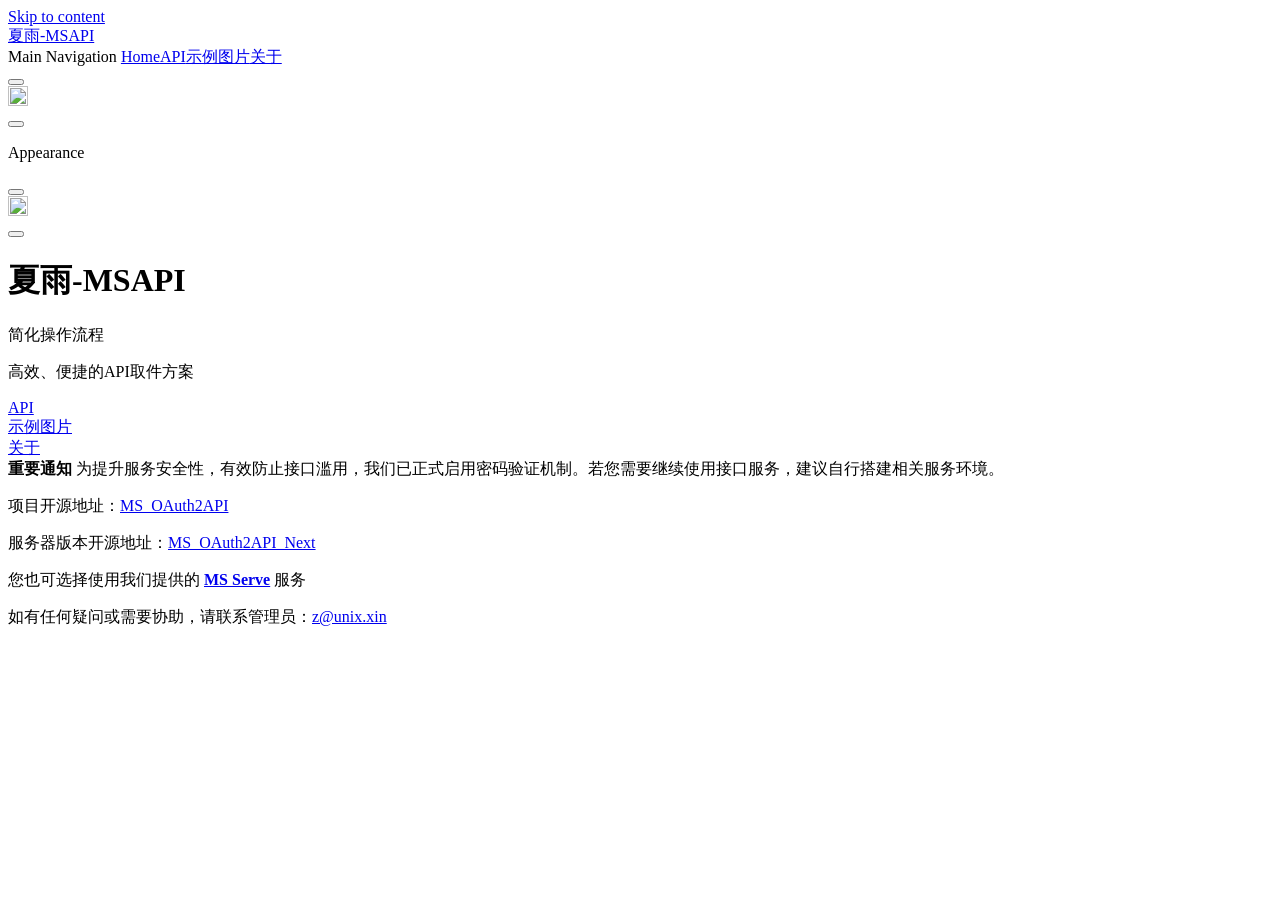
==== public/index.html @ a1d93145 "Update index.html" ====
<!DOCTYPE html>
<html lang="en-US" dir="ltr">
  <head>
    <meta charset="utf-8">
    <meta name="viewport" content="width=device-width,initial-scale=1">
    <title>夏雨-MSAPI</title>
    <meta name="description" content="简化操作流程">
    <meta name="generator" content="VitePress v1.5.0">
    <link rel="preload stylesheet" href="/assets/style.BiZM73yO.css" as="style">
    <link rel="preload stylesheet" href="/vp-icons.css" as="style">
    
    <script type="module" src="/assets/app.DNy3C-pr.js"></script>
    <link rel="preload" href="/assets/inter-roman-latin.Di8DUHzh.woff2" as="font" type="font/woff2" crossorigin="">
    <link rel="modulepreload" href="/assets/chunks/theme.FZ7t4Rzd.js">
    <link rel="modulepreload" href="/assets/chunks/framework.P9qPzDnn.js">
    <link rel="modulepreload" href="/assets/index.md.B__dAFqs.lean.js">
    <link rel="icon" href="/xyrj.png">
    <script>console.log("%c\u611F\u8C22\u60A8\u4F7F\u7528\u672C\u9879\u76EE\uFF01","color: #666; font-size: 11px; margin-top: 5px; margin-bottom: 5px;"),console.log("%c\u4F5C\u8005: HChaohui","color: #007BFF; font-size: 12px; font-weight: bold; margin-bottom: 5px;"),console.log("%c\u5F00\u6E90\u5730\u5740: %chttps://github.com/HChaoHui/msOauth2api","color: #007BFF; font-size: 12px; font-weight: bold;","color: #007BFF; font-size: 12px; text-decoration: underline; cursor: pointer;"),console.log("%c\u5982\u9700\u4F7F\u7528\u6216\u4FEE\u6539\u672C\u9879\u76EE\uFF0C\u8BF7\u4FDD\u7559\u4F5C\u8005\u4FE1\u606F\u3002\u611F\u8C22\u60A8\u7684\u7406\u89E3\u548C\u652F\u6301\uFF01","color: #666; font-size: 11px; margin-top: 5px; margin-bottom: 5px;");</script>
    <script id="check-dark-mode">(()=>{const e=localStorage.getItem("vitepress-theme-appearance")||"auto",a=window.matchMedia("(prefers-color-scheme: dark)").matches;(!e||e==="auto"?a:e==="dark")&&document.documentElement.classList.add("dark")})();</script>
    <script id="check-mac-os">document.documentElement.classList.toggle("mac",/Mac|iPhone|iPod|iPad/i.test(navigator.platform));</script>
  </head>
  <body>
    <div id="app"><div class="Layout" data-v-d8b57b2d><!--[--><!--]--><!--[--><span tabindex="-1" data-v-c8291ffa></span><a href="#VPContent" class="VPSkipLink visually-hidden" data-v-c8291ffa> Skip to content </a><!--]--><!----><header class="VPNav" data-v-d8b57b2d data-v-7ad780c2><div class="VPNavBar" data-v-7ad780c2 data-v-9fd4d1dd><div class="wrapper" data-v-9fd4d1dd><div class="container" data-v-9fd4d1dd><div class="title" data-v-9fd4d1dd><div class="VPNavBarTitle" data-v-9fd4d1dd data-v-9f43907a><a class="title" href="/" data-v-9f43907a><!--[--><!--]--><!----><span data-v-9f43907a>夏雨-MSAPI</span><!--[--><!--]--></a></div></div><div class="content" data-v-9fd4d1dd><div class="content-body" data-v-9fd4d1dd><!--[--><!--]--><div class="VPNavBarSearch search" data-v-9fd4d1dd><!----></div><nav aria-labelledby="main-nav-aria-label" class="VPNavBarMenu menu" data-v-9fd4d1dd data-v-afb2845e><span id="main-nav-aria-label" class="visually-hidden" data-v-afb2845e> Main Navigation </span><!--[--><!--[--><a class="VPLink link VPNavBarMenuLink active" href="/" tabindex="0" data-v-afb2845e data-v-815115f5><!--[--><span data-v-815115f5>Home</span><!--]--></a><!--]--><!--[--><a class="VPLink link VPNavBarMenuLink" href="/api.html" tabindex="0" data-v-afb2845e data-v-815115f5><!--[--><span data-v-815115f5>API</span><!--]--></a><!--]--><!--[--><a class="VPLink link VPNavBarMenuLink" href="/image.html" tabindex="0" data-v-afb2845e data-v-815115f5><!--[--><span data-v-815115f5>示例图片</span><!--]--></a><!--]--><!--[--><a class="VPLink link VPNavBarMenuLink" href="/about.html" tabindex="0" data-v-afb2845e data-v-815115f5><!--[--><span data-v-815115f5>关于</span><!--]--></a><!--]--><!--]--></nav><!----><div class="VPNavBarAppearance appearance" data-v-9fd4d1dd data-v-3f90c1a5><button class="VPSwitch VPSwitchAppearance" type="button" role="switch" title aria-checked="false" data-v-3f90c1a5 data-v-be9742d9 data-v-b4ccac88><span class="check" data-v-b4ccac88><span class="icon" data-v-b4ccac88><!--[--><span class="vpi-sun sun" data-v-be9742d9></span><span class="vpi-moon moon" data-v-be9742d9></span><!--]--></span></span></button></div><div class="VPSocialLinks VPNavBarSocialLinks social-links" data-v-9fd4d1dd data-v-ef6192dc data-v-e71e869c><!--[--><a class="VPSocialLink no-icon" href="https://github.com/HChaoHui/msOauth2api" aria-label="github" target="_blank" rel="noopener" data-v-e71e869c data-v-60a9a2d3><span class="vpi-social-github"></span></a><a class="VPSocialLink no-icon" href="https://unix.xin" aria-label target="_blank" rel="noopener" data-v-e71e869c data-v-60a9a2d3><img src="/xyrj.png" width="20" height="20" /></a><!--]--></div><div class="VPFlyout VPNavBarExtra extra" data-v-9fd4d1dd data-v-f953d92f data-v-bfe7971f><button type="button" class="button" aria-haspopup="true" aria-expanded="false" aria-label="extra navigation" data-v-bfe7971f><span class="vpi-more-horizontal icon" data-v-bfe7971f></span></button><div class="menu" data-v-bfe7971f><div class="VPMenu" data-v-bfe7971f data-v-20ed86d6><!----><!--[--><!--[--><!----><div class="group" data-v-f953d92f><div class="item appearance" data-v-f953d92f><p class="label" data-v-f953d92f>Appearance</p><div class="appearance-action" data-v-f953d92f><button class="VPSwitch VPSwitchAppearance" type="button" role="switch" title aria-checked="false" data-v-f953d92f data-v-be9742d9 data-v-b4ccac88><span class="check" data-v-b4ccac88><span class="icon" data-v-b4ccac88><!--[--><span class="vpi-sun sun" data-v-be9742d9></span><span class="vpi-moon moon" data-v-be9742d9></span><!--]--></span></span></button></div></div></div><div class="group" data-v-f953d92f><div class="item social-links" data-v-f953d92f><div class="VPSocialLinks social-links-list" data-v-f953d92f data-v-e71e869c><!--[--><a class="VPSocialLink no-icon" href="https://github.com/HChaoHui/msOauth2api" aria-label="github" target="_blank" rel="noopener" data-v-e71e869c data-v-60a9a2d3><span class="vpi-social-github"></span></a><a class="VPSocialLink no-icon" href="https://unix.xin" aria-label target="_blank" rel="noopener" data-v-e71e869c data-v-60a9a2d3><img src="/xyrj.png" width="20" height="20" /></a><!--]--></div></div></div><!--]--><!--]--></div></div></div><!--[--><!--]--><button type="button" class="VPNavBarHamburger hamburger" aria-label="mobile navigation" aria-expanded="false" aria-controls="VPNavScreen" data-v-9fd4d1dd data-v-6bee1efd><span class="container" data-v-6bee1efd><span class="top" data-v-6bee1efd></span><span class="middle" data-v-6bee1efd></span><span class="bottom" data-v-6bee1efd></span></span></button></div></div></div></div><div class="divider" data-v-9fd4d1dd><div class="divider-line" data-v-9fd4d1dd></div></div></div><!----></header><!----><!----><div class="VPContent is-home" id="VPContent" data-v-d8b57b2d data-v-9a6c75ad><div class="VPHome" data-v-9a6c75ad data-v-07b1ad08><!--[--><!--]--><div class="VPHero VPHomeHero" data-v-07b1ad08 data-v-b10c5094><div class="container" data-v-b10c5094><div class="main" data-v-b10c5094><!--[--><!--]--><!--[--><h1 class="name" data-v-b10c5094><span class="clip" data-v-b10c5094>夏雨-MSAPI</span></h1><p class="text" data-v-b10c5094>简化操作流程</p><p class="tagline" data-v-b10c5094>高效、便捷的API取件方案</p><!--]--><!--[--><!--]--><div class="actions" data-v-b10c5094><!--[--><div class="action" data-v-b10c5094><a class="VPButton medium alt" href="/api.html" data-v-b10c5094 data-v-93dc4167>API</a></div><div class="action" data-v-b10c5094><a class="VPButton medium alt" href="/image.html" data-v-b10c5094 data-v-93dc4167>示例图片</a></div><div class="action" data-v-b10c5094><a class="VPButton medium brand" href="/about.html" data-v-b10c5094 data-v-93dc4167>关于</a></div><!--]--></div><!--[--><!--]--></div><!----></div></div><!--[--><!--]--><!--[--><!--]--><!----><!--[--><!--]--><div class="vp-doc container" style="" data-v-07b1ad08 data-v-c141a4bd><!--[--><div style="position:relative;" data-v-07b1ad08><div><div class="announcement"><strong>重要通知</strong> 为提升服务安全性，有效防止接口滥用，我们已正式启用密码验证机制。若您需要继续使用接口服务，建议自行搭建相关服务环境。 <p>项目开源地址：<a href="https://github.com/HChaoHui/msOauth2api" target="_blank">MS_OAuth2API</a></p><p>服务器版本开源地址：<a href="https://github.com/HChaoHui/MS_OAuth2API_Next" target="_blank">MS_OAuth2API_Next</a></p><p>您也可选择使用我们提供的 <b><a href="https://ms.unix.xin" target="_blank">MS Serve</a></b> 服务</p><p>如有任何疑问或需要协助，请联系管理员：<a href="mailto:z@unix.xin">z@unix.xin</a></p></div></div></div><!--]--></div></div></div><!----><!--[--><!--]--></div></div>
    <script>window.__VP_HASH_MAP__=JSON.parse("{\"about.md\":\"i7yM7jI7\",\"api.md\":\"dLrLKOxz\",\"image.md\":\"BAAvCJgX\",\"index.md\":\"B__dAFqs\"}");window.__VP_SITE_DATA__=JSON.parse("{\"lang\":\"en-US\",\"dir\":\"ltr\",\"title\":\"夏雨-MSAPI\",\"description\":\"简化操作流程\",\"base\":\"/\",\"head\":[],\"router\":{\"prefetchLinks\":true},\"appearance\":true,\"themeConfig\":{\"nav\":[{\"text\":\"Home\",\"link\":\"/\"},{\"text\":\"API\",\"link\":\"/api\"},{\"text\":\"示例图片\",\"link\":\"/image\"},{\"text\":\"关于\",\"link\":\"/about\"}],\"sidebar\":[{\"text\":\"使用文档\",\"items\":[{\"text\":\"API\",\"link\":\"/api\"},{\"text\":\"示例图片\",\"link\":\"/image\"},{\"text\":\"关于\",\"link\":\"/about\"}]}],\"socialLinks\":[{\"icon\":\"github\",\"link\":\"https://github.com/HChaoHui/msOauth2api\"},{\"icon\":{\"svg\":\"<img src=\\\"/xyrj.png\\\" width=\\\"20\\\" height=\\\"20\\\" />\"},\"link\":\"https://unix.xin\"}]},\"locales\":{},\"scrollOffset\":134,\"cleanUrls\":false}");</script>
    
  </body>
</html>
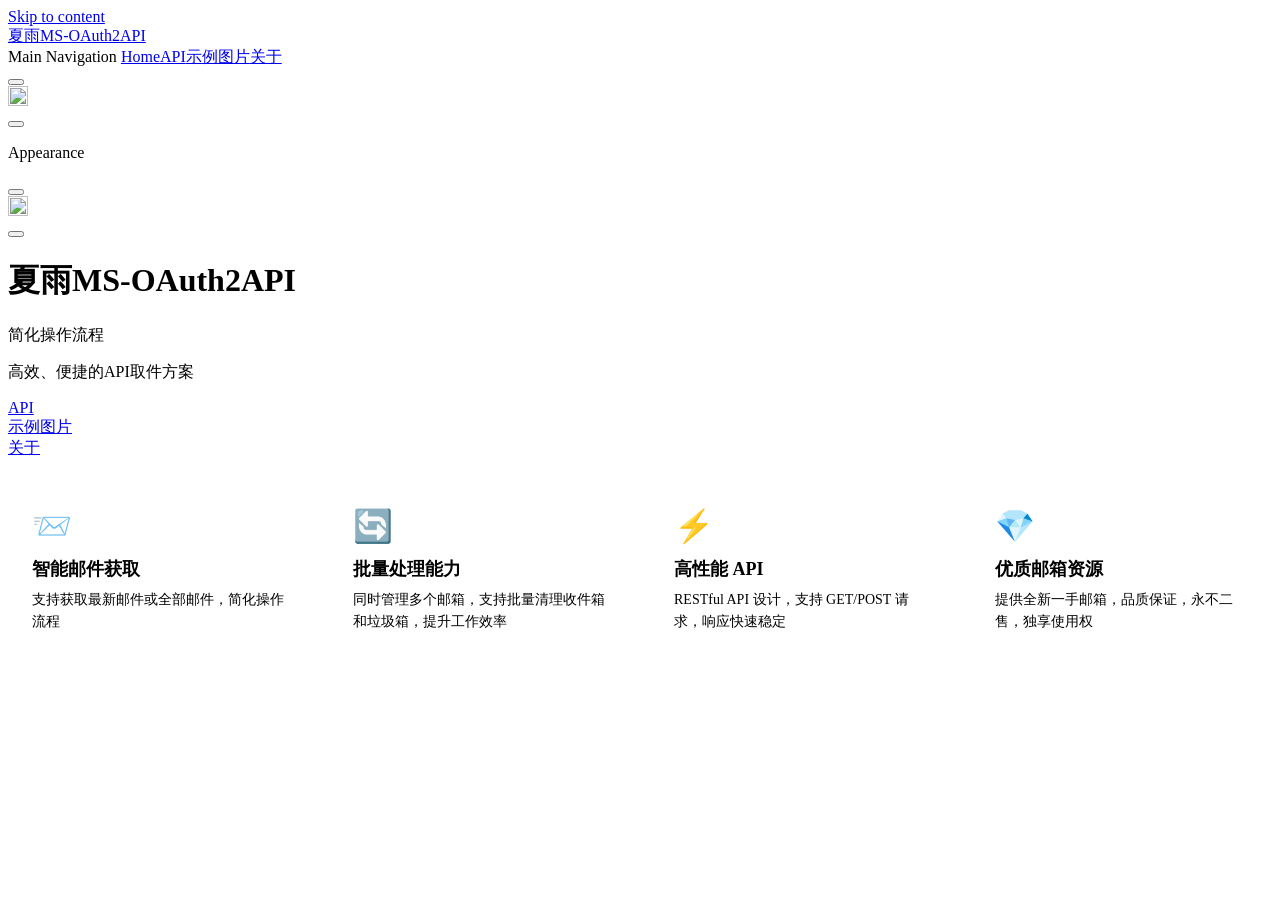
==== commit 0cb649dc: "Update index.html" ====
--- a/public/index.html
+++ b/public/index.html
@@ -3,7 +3,7 @@
   <head>
     <meta charset="utf-8">
     <meta name="viewport" content="width=device-width,initial-scale=1">
-    <title>夏雨-MSAPI</title>
+    <title>夏雨MS-OAuth2API</title>
     <meta name="description" content="简化操作流程">
     <meta name="generator" content="VitePress v1.5.0">
     <link rel="preload stylesheet" href="/assets/style.BiZM73yO.css" as="style">
@@ -14,14 +14,13 @@
     <link rel="modulepreload" href="/assets/chunks/theme.FZ7t4Rzd.js">
     <link rel="modulepreload" href="/assets/chunks/framework.P9qPzDnn.js">
     <link rel="modulepreload" href="/assets/index.md.B__dAFqs.lean.js">
-    <link rel="icon" href="/xyrj.png">
+    <link rel="icon" href="/unix.png">
     <script>console.log("%c\u611F\u8C22\u60A8\u4F7F\u7528\u672C\u9879\u76EE\uFF01","color: #666; font-size: 11px; margin-top: 5px; margin-bottom: 5px;"),console.log("%c\u4F5C\u8005: HChaohui","color: #007BFF; font-size: 12px; font-weight: bold; margin-bottom: 5px;"),console.log("%c\u5F00\u6E90\u5730\u5740: %chttps://github.com/HChaoHui/msOauth2api","color: #007BFF; font-size: 12px; font-weight: bold;","color: #007BFF; font-size: 12px; text-decoration: underline; cursor: pointer;"),console.log("%c\u5982\u9700\u4F7F\u7528\u6216\u4FEE\u6539\u672C\u9879\u76EE\uFF0C\u8BF7\u4FDD\u7559\u4F5C\u8005\u4FE1\u606F\u3002\u611F\u8C22\u60A8\u7684\u7406\u89E3\u548C\u652F\u6301\uFF01","color: #666; font-size: 11px; margin-top: 5px; margin-bottom: 5px;");</script>
     <script id="check-dark-mode">(()=>{const e=localStorage.getItem("vitepress-theme-appearance")||"auto",a=window.matchMedia("(prefers-color-scheme: dark)").matches;(!e||e==="auto"?a:e==="dark")&&document.documentElement.classList.add("dark")})();</script>
     <script id="check-mac-os">document.documentElement.classList.toggle("mac",/Mac|iPhone|iPod|iPad/i.test(navigator.platform));</script>
   </head>
   <body>
-    <div id="app"><div class="Layout" data-v-d8b57b2d><!--[--><!--]--><!--[--><span tabindex="-1" data-v-c8291ffa></span><a href="#VPContent" class="VPSkipLink visually-hidden" data-v-c8291ffa> Skip to content </a><!--]--><!----><header class="VPNav" data-v-d8b57b2d data-v-7ad780c2><div class="VPNavBar" data-v-7ad780c2 data-v-9fd4d1dd><div class="wrapper" data-v-9fd4d1dd><div class="container" data-v-9fd4d1dd><div class="title" data-v-9fd4d1dd><div class="VPNavBarTitle" data-v-9fd4d1dd data-v-9f43907a><a class="title" href="/" data-v-9f43907a><!--[--><!--]--><!----><span data-v-9f43907a>夏雨-MSAPI</span><!--[--><!--]--></a></div></div><div class="content" data-v-9fd4d1dd><div class="content-body" data-v-9fd4d1dd><!--[--><!--]--><div class="VPNavBarSearch search" data-v-9fd4d1dd><!----></div><nav aria-labelledby="main-nav-aria-label" class="VPNavBarMenu menu" data-v-9fd4d1dd data-v-afb2845e><span id="main-nav-aria-label" class="visually-hidden" data-v-afb2845e> Main Navigation </span><!--[--><!--[--><a class="VPLink link VPNavBarMenuLink active" href="/" tabindex="0" data-v-afb2845e data-v-815115f5><!--[--><span data-v-815115f5>Home</span><!--]--></a><!--]--><!--[--><a class="VPLink link VPNavBarMenuLink" href="/api.html" tabindex="0" data-v-afb2845e data-v-815115f5><!--[--><span data-v-815115f5>API</span><!--]--></a><!--]--><!--[--><a class="VPLink link VPNavBarMenuLink" href="/image.html" tabindex="0" data-v-afb2845e data-v-815115f5><!--[--><span data-v-815115f5>示例图片</span><!--]--></a><!--]--><!--[--><a class="VPLink link VPNavBarMenuLink" href="/about.html" tabindex="0" data-v-afb2845e data-v-815115f5><!--[--><span data-v-815115f5>关于</span><!--]--></a><!--]--><!--]--></nav><!----><div class="VPNavBarAppearance appearance" data-v-9fd4d1dd data-v-3f90c1a5><button class="VPSwitch VPSwitchAppearance" type="button" role="switch" title aria-checked="false" data-v-3f90c1a5 data-v-be9742d9 data-v-b4ccac88><span class="check" data-v-b4ccac88><span class="icon" data-v-b4ccac88><!--[--><span class="vpi-sun sun" data-v-be9742d9></span><span class="vpi-moon moon" data-v-be9742d9></span><!--]--></span></span></button></div><div class="VPSocialLinks VPNavBarSocialLinks social-links" data-v-9fd4d1dd data-v-ef6192dc data-v-e71e869c><!--[--><a class="VPSocialLink no-icon" href="https://github.com/HChaoHui/msOauth2api" aria-label="github" target="_blank" rel="noopener" data-v-e71e869c data-v-60a9a2d3><span class="vpi-social-github"></span></a><a class="VPSocialLink no-icon" href="https://unix.xin" aria-label target="_blank" rel="noopener" data-v-e71e869c data-v-60a9a2d3><img src="/xyrj.png" width="20" height="20" /></a><!--]--></div><div class="VPFlyout VPNavBarExtra extra" data-v-9fd4d1dd data-v-f953d92f data-v-bfe7971f><button type="button" class="button" aria-haspopup="true" aria-expanded="false" aria-label="extra navigation" data-v-bfe7971f><span class="vpi-more-horizontal icon" data-v-bfe7971f></span></button><div class="menu" data-v-bfe7971f><div class="VPMenu" data-v-bfe7971f data-v-20ed86d6><!----><!--[--><!--[--><!----><div class="group" data-v-f953d92f><div class="item appearance" data-v-f953d92f><p class="label" data-v-f953d92f>Appearance</p><div class="appearance-action" data-v-f953d92f><button class="VPSwitch VPSwitchAppearance" type="button" role="switch" title aria-checked="false" data-v-f953d92f data-v-be9742d9 data-v-b4ccac88><span class="check" data-v-b4ccac88><span class="icon" data-v-b4ccac88><!--[--><span class="vpi-sun sun" data-v-be9742d9></span><span class="vpi-moon moon" data-v-be9742d9></span><!--]--></span></span></button></div></div></div><div class="group" data-v-f953d92f><div class="item social-links" data-v-f953d92f><div class="VPSocialLinks social-links-list" data-v-f953d92f data-v-e71e869c><!--[--><a class="VPSocialLink no-icon" href="https://github.com/HChaoHui/msOauth2api" aria-label="github" target="_blank" rel="noopener" data-v-e71e869c data-v-60a9a2d3><span class="vpi-social-github"></span></a><a class="VPSocialLink no-icon" href="https://unix.xin" aria-label target="_blank" rel="noopener" data-v-e71e869c data-v-60a9a2d3><img src="/xyrj.png" width="20" height="20" /></a><!--]--></div></div></div><!--]--><!--]--></div></div></div><!--[--><!--]--><button type="button" class="VPNavBarHamburger hamburger" aria-label="mobile navigation" aria-expanded="false" aria-controls="VPNavScreen" data-v-9fd4d1dd data-v-6bee1efd><span class="container" data-v-6bee1efd><span class="top" data-v-6bee1efd></span><span class="middle" data-v-6bee1efd></span><span class="bottom" data-v-6bee1efd></span></span></button></div></div></div></div><div class="divider" data-v-9fd4d1dd><div class="divider-line" data-v-9fd4d1dd></div></div></div><!----></header><!----><!----><div class="VPContent is-home" id="VPContent" data-v-d8b57b2d data-v-9a6c75ad><div class="VPHome" data-v-9a6c75ad data-v-07b1ad08><!--[--><!--]--><div class="VPHero VPHomeHero" data-v-07b1ad08 data-v-b10c5094><div class="container" data-v-b10c5094><div class="main" data-v-b10c5094><!--[--><!--]--><!--[--><h1 class="name" data-v-b10c5094><span class="clip" data-v-b10c5094>夏雨-MSAPI</span></h1><p class="text" data-v-b10c5094>简化操作流程</p><p class="tagline" data-v-b10c5094>高效、便捷的API取件方案</p><!--]--><!--[--><!--]--><div class="actions" data-v-b10c5094><!--[--><div class="action" data-v-b10c5094><a class="VPButton medium alt" href="/api.html" data-v-b10c5094 data-v-93dc4167>API</a></div><div class="action" data-v-b10c5094><a class="VPButton medium alt" href="/image.html" data-v-b10c5094 data-v-93dc4167>示例图片</a></div><div class="action" data-v-b10c5094><a class="VPButton medium brand" href="/about.html" data-v-b10c5094 data-v-93dc4167>关于</a></div><!--]--></div><!--[--><!--]--></div><!----></div></div><!--[--><!--]--><!--[--><!--]--><!----><!--[--><!--]--><div class="vp-doc container" style="" data-v-07b1ad08 data-v-c141a4bd><!--[--><div style="position:relative;" data-v-07b1ad08><div><div class="announcement"><strong>重要通知</strong> 为提升服务安全性，有效防止接口滥用，我们已正式启用密码验证机制。若您需要继续使用接口服务，建议自行搭建相关服务环境。 <p>项目开源地址：<a href="https://github.com/HChaoHui/msOauth2api" target="_blank">MS_OAuth2API</a></p><p>服务器版本开源地址：<a href="https://github.com/HChaoHui/MS_OAuth2API_Next" target="_blank">MS_OAuth2API_Next</a></p><p>您也可选择使用我们提供的 <b><a href="https://ms.unix.xin" target="_blank">MS Serve</a></b> 服务</p><p>如有任何疑问或需要协助，请联系管理员：<a href="mailto:z@unix.xin">z@unix.xin</a></p></div></div></div><!--]--></div></div></div><!----><!--[--><!--]--></div></div>
-    <script>window.__VP_HASH_MAP__=JSON.parse("{\"about.md\":\"i7yM7jI7\",\"api.md\":\"dLrLKOxz\",\"image.md\":\"BAAvCJgX\",\"index.md\":\"B__dAFqs\"}");window.__VP_SITE_DATA__=JSON.parse("{\"lang\":\"en-US\",\"dir\":\"ltr\",\"title\":\"夏雨-MSAPI\",\"description\":\"简化操作流程\",\"base\":\"/\",\"head\":[],\"router\":{\"prefetchLinks\":true},\"appearance\":true,\"themeConfig\":{\"nav\":[{\"text\":\"Home\",\"link\":\"/\"},{\"text\":\"API\",\"link\":\"/api\"},{\"text\":\"示例图片\",\"link\":\"/image\"},{\"text\":\"关于\",\"link\":\"/about\"}],\"sidebar\":[{\"text\":\"使用文档\",\"items\":[{\"text\":\"API\",\"link\":\"/api\"},{\"text\":\"示例图片\",\"link\":\"/image\"},{\"text\":\"关于\",\"link\":\"/about\"}]}],\"socialLinks\":[{\"icon\":\"github\",\"link\":\"https://github.com/HChaoHui/msOauth2api\"},{\"icon\":{\"svg\":\"<img src=\\\"/xyrj.png\\\" width=\\\"20\\\" height=\\\"20\\\" />\"},\"link\":\"https://unix.xin\"}]},\"locales\":{},\"scrollOffset\":134,\"cleanUrls\":false}");</script>
-    
+    <div id="app"><div class="Layout" data-v-d8b57b2d><span tabindex="-1" data-v-c8291ffa></span><a href="#VPContent" class="VPSkipLink visually-hidden" data-v-c8291ffa> Skip to content </a><header class="VPNav" data-v-d8b57b2d data-v-7ad780c2><div class="VPNavBar" data-v-7ad780c2 data-v-9fd4d1dd><div class="wrapper" data-v-9fd4d1dd><div class="container" data-v-9fd4d1dd><div class="title" data-v-9fd4d1dd><div class="VPNavBarTitle" data-v-9fd4d1dd data-v-9f43907a><a class="title" href="/" data-v-9f43907a><span data-v-9f43907a>夏雨MS-OAuth2API</span></a></div></div><div class="content" data-v-9fd4d1dd><div class="content-body" data-v-9fd4d1dd><div class="VPNavBarSearch search" data-v-9fd4d1dd></div><nav aria-labelledby="main-nav-aria-label" class="VPNavBarMenu menu" data-v-9fd4d1dd data-v-afb2845e><span id="main-nav-aria-label" class="visually-hidden" data-v-afb2845e> Main Navigation </span><a class="VPLink link VPNavBarMenuLink active" href="/" tabindex="0" data-v-afb2845e data-v-815115f5><span data-v-815115f5>Home</span></a><a class="VPLink link VPNavBarMenuLink" href="/api.html" tabindex="0" data-v-afb2845e data-v-815115f5><span data-v-815115f5>API</span></a><a class="VPLink link VPNavBarMenuLink" href="/image.html" tabindex="0" data-v-afb2845e data-v-815115f5><span data-v-815115f5>示例图片</span></a><a class="VPLink link VPNavBarMenuLink" href="/about.html" tabindex="0" data-v-afb2845e data-v-815115f5><span data-v-815115f5>关于</span></a></nav><div class="VPNavBarAppearance appearance" data-v-9fd4d1dd data-v-3f90c1a5><button class="VPSwitch VPSwitchAppearance" type="button" role="switch" title aria-checked="false" data-v-3f90c1a5 data-v-be9742d9 data-v-b4ccac88><span class="check" data-v-b4ccac88><span class="icon" data-v-b4ccac88><span class="vpi-sun sun" data-v-be9742d9></span><span class="vpi-moon moon" data-v-be9742d9></span></span></span></button></div><div class="VPSocialLinks VPNavBarSocialLinks social-links" data-v-9fd4d1dd data-v-ef6192dc data-v-e71e869c><a class="VPSocialLink no-icon" href="https://github.com/HChaoHui/msOauth2api" aria-label="github" target="_blank" rel="noopener" data-v-e71e869c data-v-60a9a2d3><span class="vpi-social-github"></span></a><a class="VPSocialLink no-icon" href="https://unix.xin" aria-label target="_blank" rel="noopener" data-v-e71e869c data-v-60a9a2d3><img src="/unix.png" width="20" height="20" /></a></div><div class="VPFlyout VPNavBarExtra extra" data-v-9fd4d1dd data-v-f953d92f data-v-bfe7971f><button type="button" class="button" aria-haspopup="true" aria-expanded="false" aria-label="extra navigation" data-v-bfe7971f><span class="vpi-more-horizontal icon" data-v-bfe7971f></span></button><div class="menu" data-v-bfe7971f><div class="VPMenu" data-v-bfe7971f data-v-20ed86d6><div class="group" data-v-f953d92f><div class="item appearance" data-v-f953d92f><p class="label" data-v-f953d92f>Appearance</p><div class="appearance-action" data-v-f953d92f><button class="VPSwitch VPSwitchAppearance" type="button" role="switch" title aria-checked="false" data-v-f953d92f data-v-be9742d9 data-v-b4ccac88><span class="check" data-v-b4ccac88><span class="icon" data-v-b4ccac88><span class="vpi-sun sun" data-v-be9742d9></span><span class="vpi-moon moon" data-v-be9742d9></span></span></span></button></div></div></div><div class="group" data-v-f953d92f><div class="item social-links" data-v-f953d92f><div class="VPSocialLinks social-links-list" data-v-f953d92f data-v-e71e869c><a class="VPSocialLink no-icon" href="https://github.com/HChaoHui/msOauth2api" aria-label="github" target="_blank" rel="noopener" data-v-e71e869c data-v-60a9a2d3><span class="vpi-social-github"></span></a><a class="VPSocialLink no-icon" href="https://unix.xin" aria-label target="_blank" rel="noopener" data-v-e71e869c data-v-60a9a2d3><img src="/unix.png" width="20" height="20" /></a></div></div></div></div></div></div><button type="button" class="VPNavBarHamburger hamburger" aria-label="mobile navigation" aria-expanded="false" aria-controls="VPNavScreen" data-v-9fd4d1dd data-v-6bee1efd><span class="container" data-v-6bee1efd><span class="top" data-v-6bee1efd></span><span class="middle" data-v-6bee1efd></span><span class="bottom" data-v-6bee1efd></span></span></button></div></div></div></div><div class="divider" data-v-9fd4d1dd><div class="divider-line" data-v-9fd4d1dd></div></div></div></header><div class="VPContent is-home" id="VPContent" data-v-d8b57b2d data-v-9a6c75ad><div class="VPHome" data-v-9a6c75ad data-v-07b1ad08><div class="VPHero VPHomeHero" data-v-07b1ad08 data-v-b10c5094><div class="container" data-v-b10c5094><div class="main" data-v-b10c5094><h1 class="name" data-v-b10c5094><span class="clip" data-v-b10c5094>夏雨MS-OAuth2API</span></h1><p class="text" data-v-b10c5094>简化操作流程</p><p class="tagline" data-v-b10c5094>高效、便捷的API取件方案</p><div class="actions" data-v-b10c5094><div class="action" data-v-b10c5094><a class="VPButton medium alt" href="/api.html" data-v-b10c5094 data-v-93dc4167>API</a></div><div class="action" data-v-b10c5094><a class="VPButton medium alt" href="/image.html" data-v-b10c5094 data-v-93dc4167>示例图片</a></div><div class="action" data-v-b10c5094><a class="VPButton medium brand" href="/about.html" data-v-b10c5094 data-v-93dc4167>关于</a></div></div></div></div></div><div class="vp-doc container" style="" data-v-07b1ad08 data-v-c141a4bd><div style="position:relative;" data-v-07b1ad08><div><style>.custom-features-grid{display:grid;grid-template-columns:repeat(auto-fit,minmax(240px,1fr));gap:20px;margin:24px 0;}.custom-feature-card{background-color:var(--vp-c-bg-soft);border:1px solid var(--vp-c-gutter);border-radius:12px;padding:24px;transition:all .3s ease;text-align:left;}.custom-feature-card:hover{border-color:var(--vp-c-brand-1);transform:translateY(-2px);box-shadow:var(--vp-shadow-2);}.custom-feature-icon{font-size:32px;margin-bottom:12px;display:inline-block;}.custom-feature-title{font-size:18px;font-weight:600;color:var(--vp-c-text-1);margin-bottom:8px;}.custom-feature-desc{font-size:14px;color:var(--vp-c-text-2);line-height:1.6;margin:0;}</style><div class="custom-features-grid"><div class="custom-feature-card"><div class="custom-feature-icon">📨</div><div class="custom-feature-title">智能邮件获取</div><p class="custom-feature-desc">支持获取最新邮件或全部邮件，简化操作流程</p></div><div class="custom-feature-card"><div class="custom-feature-icon">🔄</div><div class="custom-feature-title">批量处理能力</div><p class="custom-feature-desc">同时管理多个邮箱，支持批量清理收件箱和垃圾箱，提升工作效率</p></div><div class="custom-feature-card"><div class="custom-feature-icon">⚡</div><div class="custom-feature-title">高性能 API</div><p class="custom-feature-desc">RESTful API 设计，支持 GET/POST 请求，响应快速稳定</p></div><div class="custom-feature-card"><div class="custom-feature-icon">💎</div><div class="custom-feature-title">优质邮箱资源</div><p class="custom-feature-desc">提供全新一手邮箱，品质保证，永不二售，独享使用权</p></div></div></div></div></div></div></div></div></div>
+    <script>window.__VP_HASH_MAP__=JSON.parse("{\"about.md\":\"i7yM7jI7\",\"api.md\":\"dLrLKOxz\",\"image.md\":\"BAAvCJgX\",\"index.md\":\"B__dAFqs\"}");window.__VP_SITE_DATA__=JSON.parse("{\"lang\":\"en-US\",\"dir\":\"ltr\",\"title\":\"夏雨MS-OAuth2API\",\"description\":\"简化操作流程\",\"base\":\"/\",\"head\":[],\"router\":{\"prefetchLinks\":true},\"appearance\":true,\"themeConfig\":{\"nav\":[{\"text\":\"Home\",\"link\":\"/\"},{\"text\":\"API\",\"link\":\"/api\"},{\"text\":\"示例图片\",\"link\":\"/image\"},{\"text\":\"关于\",\"link\":\"/about\"}],\"sidebar\":[{\"text\":\"使用文档\",\"items\":[{\"text\":\"API\",\"link\":\"/api\"},{\"text\":\"示例图片\",\"link\":\"/image\"},{\"text\":\"关于\",\"link\":\"/about\"}]}],\"socialLinks\":[{\"icon\":\"github\",\"link\":\"https://github.com/HChaoHui/msOauth2api\"},{\"icon\":{\"svg\":\"<img src=\\\"/unix.png\\\" width=\\\"20\\\" height=\\\"20\\\" />\"},\"link\":\"https://unix.xin\"}]},\"locales\":{},\"scrollOffset\":134,\"cleanUrls\":false}");</script>
   </body>
 </html>
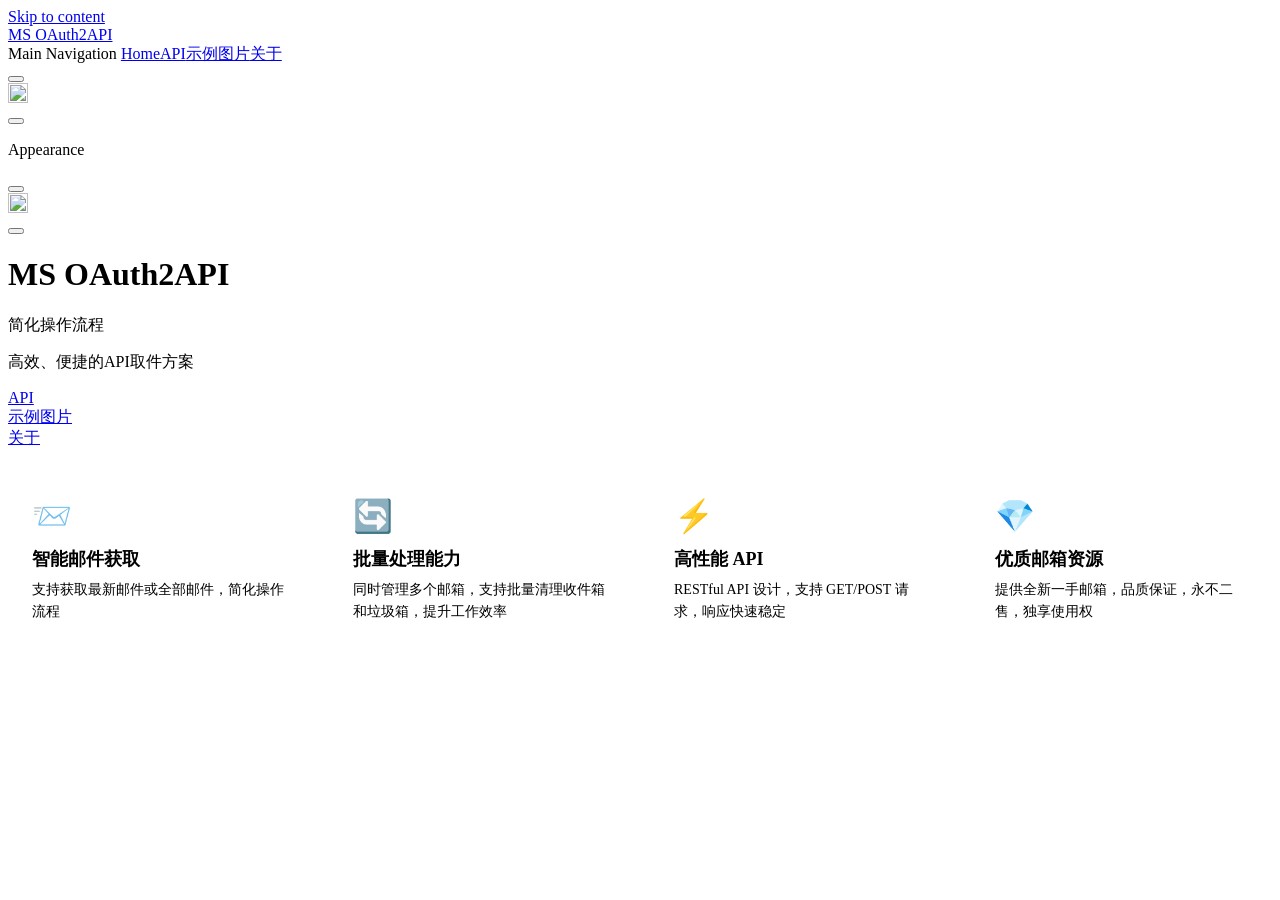
==== commit 04d85c15: "Update index.html" ====
--- a/public/index.html
+++ b/public/index.html
@@ -3,12 +3,11 @@
   <head>
     <meta charset="utf-8">
     <meta name="viewport" content="width=device-width,initial-scale=1">
-    <title>夏雨MS-OAuth2API</title>
+    <title>MS OAuth2API</title>
     <meta name="description" content="简化操作流程">
     <meta name="generator" content="VitePress v1.5.0">
     <link rel="preload stylesheet" href="/assets/style.BiZM73yO.css" as="style">
     <link rel="preload stylesheet" href="/vp-icons.css" as="style">
-    
     <script type="module" src="/assets/app.DNy3C-pr.js"></script>
     <link rel="preload" href="/assets/inter-roman-latin.Di8DUHzh.woff2" as="font" type="font/woff2" crossorigin="">
     <link rel="modulepreload" href="/assets/chunks/theme.FZ7t4Rzd.js">
@@ -20,7 +19,7 @@
     <script id="check-mac-os">document.documentElement.classList.toggle("mac",/Mac|iPhone|iPod|iPad/i.test(navigator.platform));</script>
   </head>
   <body>
-    <div id="app"><div class="Layout" data-v-d8b57b2d><span tabindex="-1" data-v-c8291ffa></span><a href="#VPContent" class="VPSkipLink visually-hidden" data-v-c8291ffa> Skip to content </a><header class="VPNav" data-v-d8b57b2d data-v-7ad780c2><div class="VPNavBar" data-v-7ad780c2 data-v-9fd4d1dd><div class="wrapper" data-v-9fd4d1dd><div class="container" data-v-9fd4d1dd><div class="title" data-v-9fd4d1dd><div class="VPNavBarTitle" data-v-9fd4d1dd data-v-9f43907a><a class="title" href="/" data-v-9f43907a><span data-v-9f43907a>夏雨MS-OAuth2API</span></a></div></div><div class="content" data-v-9fd4d1dd><div class="content-body" data-v-9fd4d1dd><div class="VPNavBarSearch search" data-v-9fd4d1dd></div><nav aria-labelledby="main-nav-aria-label" class="VPNavBarMenu menu" data-v-9fd4d1dd data-v-afb2845e><span id="main-nav-aria-label" class="visually-hidden" data-v-afb2845e> Main Navigation </span><a class="VPLink link VPNavBarMenuLink active" href="/" tabindex="0" data-v-afb2845e data-v-815115f5><span data-v-815115f5>Home</span></a><a class="VPLink link VPNavBarMenuLink" href="/api.html" tabindex="0" data-v-afb2845e data-v-815115f5><span data-v-815115f5>API</span></a><a class="VPLink link VPNavBarMenuLink" href="/image.html" tabindex="0" data-v-afb2845e data-v-815115f5><span data-v-815115f5>示例图片</span></a><a class="VPLink link VPNavBarMenuLink" href="/about.html" tabindex="0" data-v-afb2845e data-v-815115f5><span data-v-815115f5>关于</span></a></nav><div class="VPNavBarAppearance appearance" data-v-9fd4d1dd data-v-3f90c1a5><button class="VPSwitch VPSwitchAppearance" type="button" role="switch" title aria-checked="false" data-v-3f90c1a5 data-v-be9742d9 data-v-b4ccac88><span class="check" data-v-b4ccac88><span class="icon" data-v-b4ccac88><span class="vpi-sun sun" data-v-be9742d9></span><span class="vpi-moon moon" data-v-be9742d9></span></span></span></button></div><div class="VPSocialLinks VPNavBarSocialLinks social-links" data-v-9fd4d1dd data-v-ef6192dc data-v-e71e869c><a class="VPSocialLink no-icon" href="https://github.com/HChaoHui/msOauth2api" aria-label="github" target="_blank" rel="noopener" data-v-e71e869c data-v-60a9a2d3><span class="vpi-social-github"></span></a><a class="VPSocialLink no-icon" href="https://unix.xin" aria-label target="_blank" rel="noopener" data-v-e71e869c data-v-60a9a2d3><img src="/unix.png" width="20" height="20" /></a></div><div class="VPFlyout VPNavBarExtra extra" data-v-9fd4d1dd data-v-f953d92f data-v-bfe7971f><button type="button" class="button" aria-haspopup="true" aria-expanded="false" aria-label="extra navigation" data-v-bfe7971f><span class="vpi-more-horizontal icon" data-v-bfe7971f></span></button><div class="menu" data-v-bfe7971f><div class="VPMenu" data-v-bfe7971f data-v-20ed86d6><div class="group" data-v-f953d92f><div class="item appearance" data-v-f953d92f><p class="label" data-v-f953d92f>Appearance</p><div class="appearance-action" data-v-f953d92f><button class="VPSwitch VPSwitchAppearance" type="button" role="switch" title aria-checked="false" data-v-f953d92f data-v-be9742d9 data-v-b4ccac88><span class="check" data-v-b4ccac88><span class="icon" data-v-b4ccac88><span class="vpi-sun sun" data-v-be9742d9></span><span class="vpi-moon moon" data-v-be9742d9></span></span></span></button></div></div></div><div class="group" data-v-f953d92f><div class="item social-links" data-v-f953d92f><div class="VPSocialLinks social-links-list" data-v-f953d92f data-v-e71e869c><a class="VPSocialLink no-icon" href="https://github.com/HChaoHui/msOauth2api" aria-label="github" target="_blank" rel="noopener" data-v-e71e869c data-v-60a9a2d3><span class="vpi-social-github"></span></a><a class="VPSocialLink no-icon" href="https://unix.xin" aria-label target="_blank" rel="noopener" data-v-e71e869c data-v-60a9a2d3><img src="/unix.png" width="20" height="20" /></a></div></div></div></div></div></div><button type="button" class="VPNavBarHamburger hamburger" aria-label="mobile navigation" aria-expanded="false" aria-controls="VPNavScreen" data-v-9fd4d1dd data-v-6bee1efd><span class="container" data-v-6bee1efd><span class="top" data-v-6bee1efd></span><span class="middle" data-v-6bee1efd></span><span class="bottom" data-v-6bee1efd></span></span></button></div></div></div></div><div class="divider" data-v-9fd4d1dd><div class="divider-line" data-v-9fd4d1dd></div></div></div></header><div class="VPContent is-home" id="VPContent" data-v-d8b57b2d data-v-9a6c75ad><div class="VPHome" data-v-9a6c75ad data-v-07b1ad08><div class="VPHero VPHomeHero" data-v-07b1ad08 data-v-b10c5094><div class="container" data-v-b10c5094><div class="main" data-v-b10c5094><h1 class="name" data-v-b10c5094><span class="clip" data-v-b10c5094>夏雨MS-OAuth2API</span></h1><p class="text" data-v-b10c5094>简化操作流程</p><p class="tagline" data-v-b10c5094>高效、便捷的API取件方案</p><div class="actions" data-v-b10c5094><div class="action" data-v-b10c5094><a class="VPButton medium alt" href="/api.html" data-v-b10c5094 data-v-93dc4167>API</a></div><div class="action" data-v-b10c5094><a class="VPButton medium alt" href="/image.html" data-v-b10c5094 data-v-93dc4167>示例图片</a></div><div class="action" data-v-b10c5094><a class="VPButton medium brand" href="/about.html" data-v-b10c5094 data-v-93dc4167>关于</a></div></div></div></div></div><div class="vp-doc container" style="" data-v-07b1ad08 data-v-c141a4bd><div style="position:relative;" data-v-07b1ad08><div><style>.custom-features-grid{display:grid;grid-template-columns:repeat(auto-fit,minmax(240px,1fr));gap:20px;margin:24px 0;}.custom-feature-card{background-color:var(--vp-c-bg-soft);border:1px solid var(--vp-c-gutter);border-radius:12px;padding:24px;transition:all .3s ease;text-align:left;}.custom-feature-card:hover{border-color:var(--vp-c-brand-1);transform:translateY(-2px);box-shadow:var(--vp-shadow-2);}.custom-feature-icon{font-size:32px;margin-bottom:12px;display:inline-block;}.custom-feature-title{font-size:18px;font-weight:600;color:var(--vp-c-text-1);margin-bottom:8px;}.custom-feature-desc{font-size:14px;color:var(--vp-c-text-2);line-height:1.6;margin:0;}</style><div class="custom-features-grid"><div class="custom-feature-card"><div class="custom-feature-icon">📨</div><div class="custom-feature-title">智能邮件获取</div><p class="custom-feature-desc">支持获取最新邮件或全部邮件，简化操作流程</p></div><div class="custom-feature-card"><div class="custom-feature-icon">🔄</div><div class="custom-feature-title">批量处理能力</div><p class="custom-feature-desc">同时管理多个邮箱，支持批量清理收件箱和垃圾箱，提升工作效率</p></div><div class="custom-feature-card"><div class="custom-feature-icon">⚡</div><div class="custom-feature-title">高性能 API</div><p class="custom-feature-desc">RESTful API 设计，支持 GET/POST 请求，响应快速稳定</p></div><div class="custom-feature-card"><div class="custom-feature-icon">💎</div><div class="custom-feature-title">优质邮箱资源</div><p class="custom-feature-desc">提供全新一手邮箱，品质保证，永不二售，独享使用权</p></div></div></div></div></div></div></div></div></div>
-    <script>window.__VP_HASH_MAP__=JSON.parse("{\"about.md\":\"i7yM7jI7\",\"api.md\":\"dLrLKOxz\",\"image.md\":\"BAAvCJgX\",\"index.md\":\"B__dAFqs\"}");window.__VP_SITE_DATA__=JSON.parse("{\"lang\":\"en-US\",\"dir\":\"ltr\",\"title\":\"夏雨MS-OAuth2API\",\"description\":\"简化操作流程\",\"base\":\"/\",\"head\":[],\"router\":{\"prefetchLinks\":true},\"appearance\":true,\"themeConfig\":{\"nav\":[{\"text\":\"Home\",\"link\":\"/\"},{\"text\":\"API\",\"link\":\"/api\"},{\"text\":\"示例图片\",\"link\":\"/image\"},{\"text\":\"关于\",\"link\":\"/about\"}],\"sidebar\":[{\"text\":\"使用文档\",\"items\":[{\"text\":\"API\",\"link\":\"/api\"},{\"text\":\"示例图片\",\"link\":\"/image\"},{\"text\":\"关于\",\"link\":\"/about\"}]}],\"socialLinks\":[{\"icon\":\"github\",\"link\":\"https://github.com/HChaoHui/msOauth2api\"},{\"icon\":{\"svg\":\"<img src=\\\"/unix.png\\\" width=\\\"20\\\" height=\\\"20\\\" />\"},\"link\":\"https://unix.xin\"}]},\"locales\":{},\"scrollOffset\":134,\"cleanUrls\":false}");</script>
+    <div id="app"><div class="Layout" data-v-d8b57b2d><span tabindex="-1" data-v-c8291ffa></span><a href="#VPContent" class="VPSkipLink visually-hidden" data-v-c8291ffa> Skip to content </a><header class="VPNav" data-v-d8b57b2d data-v-7ad780c2><div class="VPNavBar" data-v-7ad780c2 data-v-9fd4d1dd><div class="wrapper" data-v-9fd4d1dd><div class="container" data-v-9fd4d1dd><div class="title" data-v-9fd4d1dd><div class="VPNavBarTitle" data-v-9fd4d1dd data-v-9f43907a><a class="title" href="/" data-v-9f43907a><span data-v-9f43907a>MS OAuth2API</span></a></div></div><div class="content" data-v-9fd4d1dd><div class="content-body" data-v-9fd4d1dd><div class="VPNavBarSearch search" data-v-9fd4d1dd></div><nav aria-labelledby="main-nav-aria-label" class="VPNavBarMenu menu" data-v-9fd4d1dd data-v-afb2845e><span id="main-nav-aria-label" class="visually-hidden" data-v-afb2845e> Main Navigation </span><a class="VPLink link VPNavBarMenuLink active" href="/" tabindex="0" data-v-afb2845e data-v-815115f5><span data-v-815115f5>Home</span></a><a class="VPLink link VPNavBarMenuLink" href="/api.html" tabindex="0" data-v-afb2845e data-v-815115f5><span data-v-815115f5>API</span></a><a class="VPLink link VPNavBarMenuLink" href="/image.html" tabindex="0" data-v-afb2845e data-v-815115f5><span data-v-815115f5>示例图片</span></a><a class="VPLink link VPNavBarMenuLink" href="/about.html" tabindex="0" data-v-afb2845e data-v-815115f5><span data-v-815115f5>关于</span></a></nav><div class="VPNavBarAppearance appearance" data-v-9fd4d1dd data-v-3f90c1a5><button class="VPSwitch VPSwitchAppearance" type="button" role="switch" title aria-checked="false" data-v-3f90c1a5 data-v-be9742d9 data-v-b4ccac88><span class="check" data-v-b4ccac88><span class="icon" data-v-b4ccac88><span class="vpi-sun sun" data-v-be9742d9></span><span class="vpi-moon moon" data-v-be9742d9></span></span></span></button></div><div class="VPSocialLinks VPNavBarSocialLinks social-links" data-v-9fd4d1dd data-v-ef6192dc data-v-e71e869c><a class="VPSocialLink no-icon" href="https://github.com/HChaoHui/msOauth2api" aria-label="github" target="_blank" rel="noopener" data-v-e71e869c data-v-60a9a2d3><span class="vpi-social-github"></span></a><a class="VPSocialLink no-icon" href="https://unix.xin" aria-label target="_blank" rel="noopener" data-v-e71e869c data-v-60a9a2d3><img src="/unix.png" width="20" height="20" /></a></div><div class="VPFlyout VPNavBarExtra extra" data-v-9fd4d1dd data-v-f953d92f data-v-bfe7971f><button type="button" class="button" aria-haspopup="true" aria-expanded="false" aria-label="extra navigation" data-v-bfe7971f><span class="vpi-more-horizontal icon" data-v-bfe7971f></span></button><div class="menu" data-v-bfe7971f><div class="VPMenu" data-v-bfe7971f data-v-20ed86d6><div class="group" data-v-f953d92f><div class="item appearance" data-v-f953d92f><p class="label" data-v-f953d92f>Appearance</p><div class="appearance-action" data-v-f953d92f><button class="VPSwitch VPSwitchAppearance" type="button" role="switch" title aria-checked="false" data-v-f953d92f data-v-be9742d9 data-v-b4ccac88><span class="check" data-v-b4ccac88><span class="icon" data-v-b4ccac88><span class="vpi-sun sun" data-v-be9742d9></span><span class="vpi-moon moon" data-v-be9742d9></span></span></span></button></div></div></div><div class="group" data-v-f953d92f><div class="item social-links" data-v-f953d92f><div class="VPSocialLinks social-links-list" data-v-f953d92f data-v-e71e869c><a class="VPSocialLink no-icon" href="https://github.com/HChaoHui/msOauth2api" aria-label="github" target="_blank" rel="noopener" data-v-e71e869c data-v-60a9a2d3><span class="vpi-social-github"></span></a><a class="VPSocialLink no-icon" href="https://unix.xin" aria-label target="_blank" rel="noopener" data-v-e71e869c data-v-60a9a2d3><img src="/unix.png" width="20" height="20" /></a></div></div></div></div></div></div><button type="button" class="VPNavBarHamburger hamburger" aria-label="mobile navigation" aria-expanded="false" aria-controls="VPNavScreen" data-v-9fd4d1dd data-v-6bee1efd><span class="container" data-v-6bee1efd><span class="top" data-v-6bee1efd></span><span class="middle" data-v-6bee1efd></span><span class="bottom" data-v-6bee1efd></span></span></button></div></div></div></div><div class="divider" data-v-9fd4d1dd><div class="divider-line" data-v-9fd4d1dd></div></div></div></header><div class="VPContent is-home" id="VPContent" data-v-d8b57b2d data-v-9a6c75ad><div class="VPHome" data-v-9a6c75ad data-v-07b1ad08><div class="VPHero VPHomeHero" data-v-07b1ad08 data-v-b10c5094><div class="container" data-v-b10c5094><div class="main" data-v-b10c5094><h1 class="name" data-v-b10c5094><span class="clip" data-v-b10c5094>MS OAuth2API</span></h1><p class="text" data-v-b10c5094>简化操作流程</p><p class="tagline" data-v-b10c5094>高效、便捷的API取件方案</p><div class="actions" data-v-b10c5094><div class="action" data-v-b10c5094><a class="VPButton medium alt" href="/api.html" data-v-b10c5094 data-v-93dc4167>API</a></div><div class="action" data-v-b10c5094><a class="VPButton medium alt" href="/image.html" data-v-b10c5094 data-v-93dc4167>示例图片</a></div><div class="action" data-v-b10c5094><a class="VPButton medium brand" href="/about.html" data-v-b10c5094 data-v-93dc4167>关于</a></div></div></div></div></div><div class="vp-doc container" style="" data-v-07b1ad08 data-v-c141a4bd><div style="position:relative;" data-v-07b1ad08><div><div><style>.custom-features-grid{display:grid;grid-template-columns:repeat(auto-fit,minmax(240px,1fr));gap:20px;margin:24px 0}.custom-feature-card{background-color:var(--vp-c-bg-soft);border:1px solid var(--vp-c-gutter);border-radius:12px;padding:24px;transition:all .3s ease;text-align:left}.custom-feature-card:hover{border-color:var(--vp-c-brand-1);transform:translateY(-2px);box-shadow:var(--vp-shadow-2)}.custom-feature-icon{font-size:32px;margin-bottom:12px;display:inline-block}.custom-feature-title{font-size:18px;font-weight:600;color:var(--vp-c-text-1);margin-bottom:8px}.custom-feature-desc{font-size:14px;color:var(--vp-c-text-2);line-height:1.6;margin:0}</style><div class="custom-features-grid"><div class="custom-feature-card"><div class="custom-feature-icon">📨</div><div class="custom-feature-title">智能邮件获取</div><p class="custom-feature-desc">支持获取最新邮件或全部邮件，简化操作流程</p></div><div class="custom-feature-card"><div class="custom-feature-icon">🔄</div><div class="custom-feature-title">批量处理能力</div><p class="custom-feature-desc">同时管理多个邮箱，支持批量清理收件箱和垃圾箱，提升工作效率</p></div><div class="custom-feature-card"><div class="custom-feature-icon">⚡</div><div class="custom-feature-title">高性能 API</div><p class="custom-feature-desc">RESTful API 设计，支持 GET/POST 请求，响应快速稳定</p></div><div class="custom-feature-card"><div class="custom-feature-icon">💎</div><div class="custom-feature-title">优质邮箱资源</div><p class="custom-feature-desc">提供全新一手邮箱，品质保证，永不二售，独享使用权</p></div></div></div></div></div></div></div></div></div></div>
+    <script>window.__VP_HASH_MAP__=JSON.parse("{\"about.md\":\"i7yM7jI7\",\"api.md\":\"dLrLKOxz\",\"image.md\":\"BAAvCJgX\",\"index.md\":\"B__dAFqs\"}");window.__VP_SITE_DATA__=JSON.parse("{\"lang\":\"en-US\",\"dir\":\"ltr\",\"title\":\"MS OAuth2API\",\"description\":\"简化操作流程\",\"base\":\"/\",\"head\":[],\"router\":{\"prefetchLinks\":true},\"appearance\":true,\"themeConfig\":{\"nav\":[{\"text\":\"Home\",\"link\":\"/\"},{\"text\":\"API\",\"link\":\"/api\"},{\"text\":\"示例图片\",\"link\":\"/image\"},{\"text\":\"关于\",\"link\":\"/about\"}],\"sidebar\":[{\"text\":\"使用文档\",\"items\":[{\"text\":\"API\",\"link\":\"/api\"},{\"text\":\"示例图片\",\"link\":\"/image\"},{\"text\":\"关于\",\"link\":\"/about\"}]}],\"socialLinks\":[{\"icon\":\"github\",\"link\":\"https://github.com/HChaoHui/msOauth2api\"},{\"icon\":{\"svg\":\"<img src=\\\"/unix.png\\\" width=\\\"20\\\" height=\\\"20\\\" />\"},\"link\":\"https://unix.xin\"}]},\"locales\":{},\"scrollOffset\":134,\"cleanUrls\":false}");</script>
   </body>
 </html>
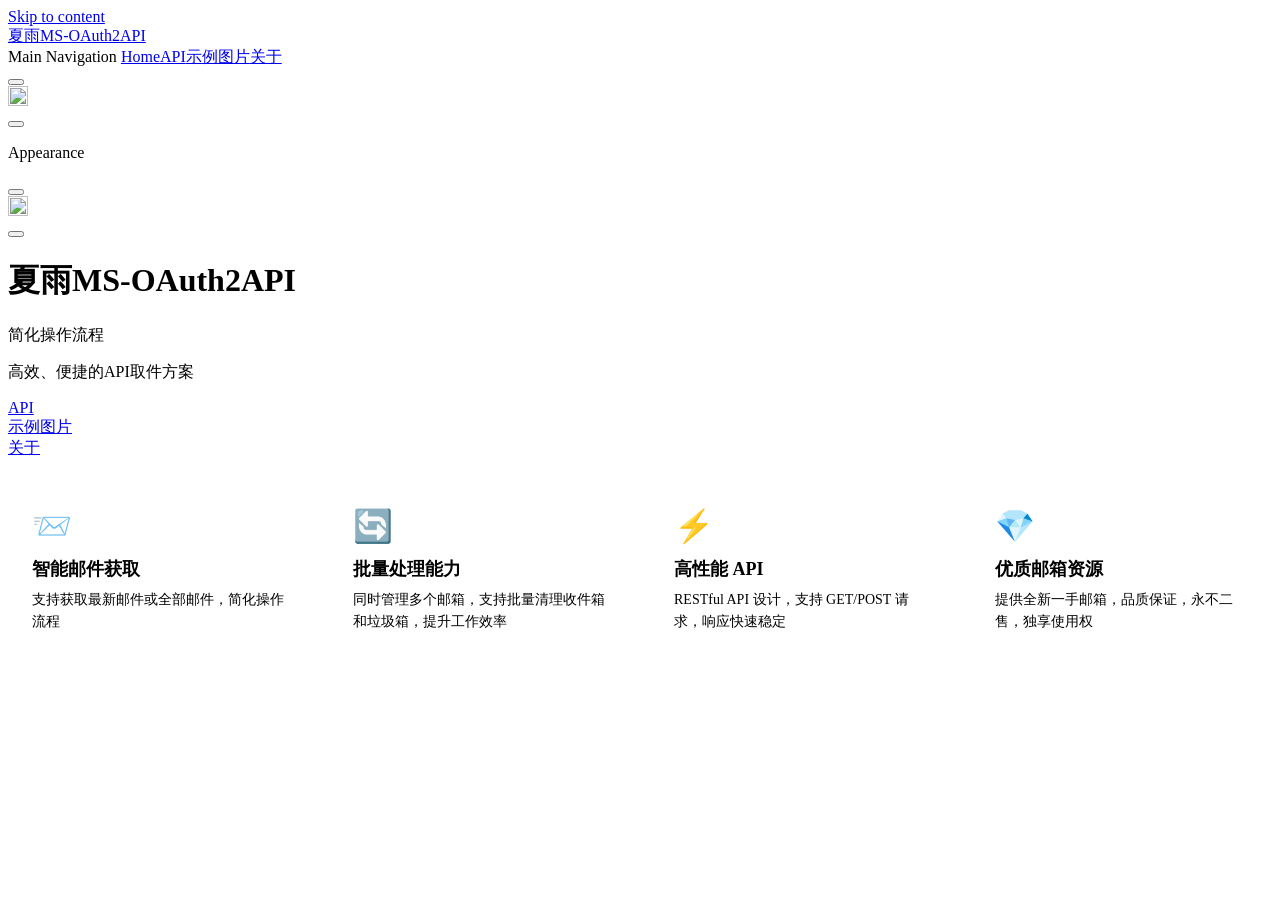
==== commit 3f1852fb: "Update index.html" ====
--- a/public/index.html
+++ b/public/index.html
@@ -3,7 +3,7 @@
   <head>
     <meta charset="utf-8">
     <meta name="viewport" content="width=device-width,initial-scale=1">
-    <title>MS OAuth2API</title>
+    <title>夏雨MS-OAuth2API</title>
     <meta name="description" content="简化操作流程">
     <meta name="generator" content="VitePress v1.5.0">
     <link rel="preload stylesheet" href="/assets/style.BiZM73yO.css" as="style">
@@ -13,13 +13,13 @@
     <link rel="modulepreload" href="/assets/chunks/theme.FZ7t4Rzd.js">
     <link rel="modulepreload" href="/assets/chunks/framework.P9qPzDnn.js">
     <link rel="modulepreload" href="/assets/index.md.B__dAFqs.lean.js">
-    <link rel="icon" href="/unix.png">
+    <link rel="icon" href="/xyrj.png">
     <script>console.log("%c\u611F\u8C22\u60A8\u4F7F\u7528\u672C\u9879\u76EE\uFF01","color: #666; font-size: 11px; margin-top: 5px; margin-bottom: 5px;"),console.log("%c\u4F5C\u8005: HChaohui","color: #007BFF; font-size: 12px; font-weight: bold; margin-bottom: 5px;"),console.log("%c\u5F00\u6E90\u5730\u5740: %chttps://github.com/HChaoHui/msOauth2api","color: #007BFF; font-size: 12px; font-weight: bold;","color: #007BFF; font-size: 12px; text-decoration: underline; cursor: pointer;"),console.log("%c\u5982\u9700\u4F7F\u7528\u6216\u4FEE\u6539\u672C\u9879\u76EE\uFF0C\u8BF7\u4FDD\u7559\u4F5C\u8005\u4FE1\u606F\u3002\u611F\u8C22\u60A8\u7684\u7406\u89E3\u548C\u652F\u6301\uFF01","color: #666; font-size: 11px; margin-top: 5px; margin-bottom: 5px;");</script>
     <script id="check-dark-mode">(()=>{const e=localStorage.getItem("vitepress-theme-appearance")||"auto",a=window.matchMedia("(prefers-color-scheme: dark)").matches;(!e||e==="auto"?a:e==="dark")&&document.documentElement.classList.add("dark")})();</script>
     <script id="check-mac-os">document.documentElement.classList.toggle("mac",/Mac|iPhone|iPod|iPad/i.test(navigator.platform));</script>
   </head>
   <body>
-    <div id="app"><div class="Layout" data-v-d8b57b2d><span tabindex="-1" data-v-c8291ffa></span><a href="#VPContent" class="VPSkipLink visually-hidden" data-v-c8291ffa> Skip to content </a><header class="VPNav" data-v-d8b57b2d data-v-7ad780c2><div class="VPNavBar" data-v-7ad780c2 data-v-9fd4d1dd><div class="wrapper" data-v-9fd4d1dd><div class="container" data-v-9fd4d1dd><div class="title" data-v-9fd4d1dd><div class="VPNavBarTitle" data-v-9fd4d1dd data-v-9f43907a><a class="title" href="/" data-v-9f43907a><span data-v-9f43907a>MS OAuth2API</span></a></div></div><div class="content" data-v-9fd4d1dd><div class="content-body" data-v-9fd4d1dd><div class="VPNavBarSearch search" data-v-9fd4d1dd></div><nav aria-labelledby="main-nav-aria-label" class="VPNavBarMenu menu" data-v-9fd4d1dd data-v-afb2845e><span id="main-nav-aria-label" class="visually-hidden" data-v-afb2845e> Main Navigation </span><a class="VPLink link VPNavBarMenuLink active" href="/" tabindex="0" data-v-afb2845e data-v-815115f5><span data-v-815115f5>Home</span></a><a class="VPLink link VPNavBarMenuLink" href="/api.html" tabindex="0" data-v-afb2845e data-v-815115f5><span data-v-815115f5>API</span></a><a class="VPLink link VPNavBarMenuLink" href="/image.html" tabindex="0" data-v-afb2845e data-v-815115f5><span data-v-815115f5>示例图片</span></a><a class="VPLink link VPNavBarMenuLink" href="/about.html" tabindex="0" data-v-afb2845e data-v-815115f5><span data-v-815115f5>关于</span></a></nav><div class="VPNavBarAppearance appearance" data-v-9fd4d1dd data-v-3f90c1a5><button class="VPSwitch VPSwitchAppearance" type="button" role="switch" title aria-checked="false" data-v-3f90c1a5 data-v-be9742d9 data-v-b4ccac88><span class="check" data-v-b4ccac88><span class="icon" data-v-b4ccac88><span class="vpi-sun sun" data-v-be9742d9></span><span class="vpi-moon moon" data-v-be9742d9></span></span></span></button></div><div class="VPSocialLinks VPNavBarSocialLinks social-links" data-v-9fd4d1dd data-v-ef6192dc data-v-e71e869c><a class="VPSocialLink no-icon" href="https://github.com/HChaoHui/msOauth2api" aria-label="github" target="_blank" rel="noopener" data-v-e71e869c data-v-60a9a2d3><span class="vpi-social-github"></span></a><a class="VPSocialLink no-icon" href="https://unix.xin" aria-label target="_blank" rel="noopener" data-v-e71e869c data-v-60a9a2d3><img src="/unix.png" width="20" height="20" /></a></div><div class="VPFlyout VPNavBarExtra extra" data-v-9fd4d1dd data-v-f953d92f data-v-bfe7971f><button type="button" class="button" aria-haspopup="true" aria-expanded="false" aria-label="extra navigation" data-v-bfe7971f><span class="vpi-more-horizontal icon" data-v-bfe7971f></span></button><div class="menu" data-v-bfe7971f><div class="VPMenu" data-v-bfe7971f data-v-20ed86d6><div class="group" data-v-f953d92f><div class="item appearance" data-v-f953d92f><p class="label" data-v-f953d92f>Appearance</p><div class="appearance-action" data-v-f953d92f><button class="VPSwitch VPSwitchAppearance" type="button" role="switch" title aria-checked="false" data-v-f953d92f data-v-be9742d9 data-v-b4ccac88><span class="check" data-v-b4ccac88><span class="icon" data-v-b4ccac88><span class="vpi-sun sun" data-v-be9742d9></span><span class="vpi-moon moon" data-v-be9742d9></span></span></span></button></div></div></div><div class="group" data-v-f953d92f><div class="item social-links" data-v-f953d92f><div class="VPSocialLinks social-links-list" data-v-f953d92f data-v-e71e869c><a class="VPSocialLink no-icon" href="https://github.com/HChaoHui/msOauth2api" aria-label="github" target="_blank" rel="noopener" data-v-e71e869c data-v-60a9a2d3><span class="vpi-social-github"></span></a><a class="VPSocialLink no-icon" href="https://unix.xin" aria-label target="_blank" rel="noopener" data-v-e71e869c data-v-60a9a2d3><img src="/unix.png" width="20" height="20" /></a></div></div></div></div></div></div><button type="button" class="VPNavBarHamburger hamburger" aria-label="mobile navigation" aria-expanded="false" aria-controls="VPNavScreen" data-v-9fd4d1dd data-v-6bee1efd><span class="container" data-v-6bee1efd><span class="top" data-v-6bee1efd></span><span class="middle" data-v-6bee1efd></span><span class="bottom" data-v-6bee1efd></span></span></button></div></div></div></div><div class="divider" data-v-9fd4d1dd><div class="divider-line" data-v-9fd4d1dd></div></div></div></header><div class="VPContent is-home" id="VPContent" data-v-d8b57b2d data-v-9a6c75ad><div class="VPHome" data-v-9a6c75ad data-v-07b1ad08><div class="VPHero VPHomeHero" data-v-07b1ad08 data-v-b10c5094><div class="container" data-v-b10c5094><div class="main" data-v-b10c5094><h1 class="name" data-v-b10c5094><span class="clip" data-v-b10c5094>MS OAuth2API</span></h1><p class="text" data-v-b10c5094>简化操作流程</p><p class="tagline" data-v-b10c5094>高效、便捷的API取件方案</p><div class="actions" data-v-b10c5094><div class="action" data-v-b10c5094><a class="VPButton medium alt" href="/api.html" data-v-b10c5094 data-v-93dc4167>API</a></div><div class="action" data-v-b10c5094><a class="VPButton medium alt" href="/image.html" data-v-b10c5094 data-v-93dc4167>示例图片</a></div><div class="action" data-v-b10c5094><a class="VPButton medium brand" href="/about.html" data-v-b10c5094 data-v-93dc4167>关于</a></div></div></div></div></div><div class="vp-doc container" style="" data-v-07b1ad08 data-v-c141a4bd><div style="position:relative;" data-v-07b1ad08><div><div><style>.custom-features-grid{display:grid;grid-template-columns:repeat(auto-fit,minmax(240px,1fr));gap:20px;margin:24px 0}.custom-feature-card{background-color:var(--vp-c-bg-soft);border:1px solid var(--vp-c-gutter);border-radius:12px;padding:24px;transition:all .3s ease;text-align:left}.custom-feature-card:hover{border-color:var(--vp-c-brand-1);transform:translateY(-2px);box-shadow:var(--vp-shadow-2)}.custom-feature-icon{font-size:32px;margin-bottom:12px;display:inline-block}.custom-feature-title{font-size:18px;font-weight:600;color:var(--vp-c-text-1);margin-bottom:8px}.custom-feature-desc{font-size:14px;color:var(--vp-c-text-2);line-height:1.6;margin:0}</style><div class="custom-features-grid"><div class="custom-feature-card"><div class="custom-feature-icon">📨</div><div class="custom-feature-title">智能邮件获取</div><p class="custom-feature-desc">支持获取最新邮件或全部邮件，简化操作流程</p></div><div class="custom-feature-card"><div class="custom-feature-icon">🔄</div><div class="custom-feature-title">批量处理能力</div><p class="custom-feature-desc">同时管理多个邮箱，支持批量清理收件箱和垃圾箱，提升工作效率</p></div><div class="custom-feature-card"><div class="custom-feature-icon">⚡</div><div class="custom-feature-title">高性能 API</div><p class="custom-feature-desc">RESTful API 设计，支持 GET/POST 请求，响应快速稳定</p></div><div class="custom-feature-card"><div class="custom-feature-icon">💎</div><div class="custom-feature-title">优质邮箱资源</div><p class="custom-feature-desc">提供全新一手邮箱，品质保证，永不二售，独享使用权</p></div></div></div></div></div></div></div></div></div></div>
-    <script>window.__VP_HASH_MAP__=JSON.parse("{\"about.md\":\"i7yM7jI7\",\"api.md\":\"dLrLKOxz\",\"image.md\":\"BAAvCJgX\",\"index.md\":\"B__dAFqs\"}");window.__VP_SITE_DATA__=JSON.parse("{\"lang\":\"en-US\",\"dir\":\"ltr\",\"title\":\"MS OAuth2API\",\"description\":\"简化操作流程\",\"base\":\"/\",\"head\":[],\"router\":{\"prefetchLinks\":true},\"appearance\":true,\"themeConfig\":{\"nav\":[{\"text\":\"Home\",\"link\":\"/\"},{\"text\":\"API\",\"link\":\"/api\"},{\"text\":\"示例图片\",\"link\":\"/image\"},{\"text\":\"关于\",\"link\":\"/about\"}],\"sidebar\":[{\"text\":\"使用文档\",\"items\":[{\"text\":\"API\",\"link\":\"/api\"},{\"text\":\"示例图片\",\"link\":\"/image\"},{\"text\":\"关于\",\"link\":\"/about\"}]}],\"socialLinks\":[{\"icon\":\"github\",\"link\":\"https://github.com/HChaoHui/msOauth2api\"},{\"icon\":{\"svg\":\"<img src=\\\"/unix.png\\\" width=\\\"20\\\" height=\\\"20\\\" />\"},\"link\":\"https://unix.xin\"}]},\"locales\":{},\"scrollOffset\":134,\"cleanUrls\":false}");</script>
+    <div id="app"><div class="Layout" data-v-d8b57b2d><span tabindex="-1" data-v-c8291ffa></span><a href="#VPContent" class="VPSkipLink visually-hidden" data-v-c8291ffa> Skip to content </a><header class="VPNav" data-v-d8b57b2d data-v-7ad780c2><div class="VPNavBar" data-v-7ad780c2 data-v-9fd4d1dd><div class="wrapper" data-v-9fd4d1dd><div class="container" data-v-9fd4d1dd><div class="title" data-v-9fd4d1dd><div class="VPNavBarTitle" data-v-9fd4d1dd data-v-9f43907a><a class="title" href="/" data-v-9f43907a><span data-v-9f43907a>夏雨MS-OAuth2API</span></a></div></div><div class="content" data-v-9fd4d1dd><div class="content-body" data-v-9fd4d1dd><div class="VPNavBarSearch search" data-v-9fd4d1dd></div><nav aria-labelledby="main-nav-aria-label" class="VPNavBarMenu menu" data-v-9fd4d1dd data-v-afb2845e><span id="main-nav-aria-label" class="visually-hidden" data-v-afb2845e> Main Navigation </span><a class="VPLink link VPNavBarMenuLink active" href="/" tabindex="0" data-v-afb2845e data-v-815115f5><span data-v-815115f5>Home</span></a><a class="VPLink link VPNavBarMenuLink" href="/api.html" tabindex="0" data-v-afb2845e data-v-815115f5><span data-v-815115f5>API</span></a><a class="VPLink link VPNavBarMenuLink" href="/image.html" tabindex="0" data-v-afb2845e data-v-815115f5><span data-v-815115f5>示例图片</span></a><a class="VPLink link VPNavBarMenuLink" href="/about.html" tabindex="0" data-v-afb2845e data-v-815115f5><span data-v-815115f5>关于</span></a></nav><div class="VPNavBarAppearance appearance" data-v-9fd4d1dd data-v-3f90c1a5><button class="VPSwitch VPSwitchAppearance" type="button" role="switch" title aria-checked="false" data-v-3f90c1a5 data-v-be9742d9 data-v-b4ccac88><span class="check" data-v-b4ccac88><span class="icon" data-v-b4ccac88><span class="vpi-sun sun" data-v-be9742d9></span><span class="vpi-moon moon" data-v-be9742d9></span></span></span></button></div><div class="VPSocialLinks VPNavBarSocialLinks social-links" data-v-9fd4d1dd data-v-ef6192dc data-v-e71e869c><a class="VPSocialLink no-icon" href="https://github.com/HChaoHui/msOauth2api" aria-label="github" target="_blank" rel="noopener" data-v-e71e869c data-v-60a9a2d3><span class="vpi-social-github"></span></a><a class="VPSocialLink no-icon" href="https://unix.xin" aria-label target="_blank" rel="noopener" data-v-e71e869c data-v-60a9a2d3><img src="/xyrj.png" width="20" height="20" /></a></div><div class="VPFlyout VPNavBarExtra extra" data-v-9fd4d1dd data-v-f953d92f data-v-bfe7971f><button type="button" class="button" aria-haspopup="true" aria-expanded="false" aria-label="extra navigation" data-v-bfe7971f><span class="vpi-more-horizontal icon" data-v-bfe7971f></span></button><div class="menu" data-v-bfe7971f><div class="VPMenu" data-v-bfe7971f data-v-20ed86d6><div class="group" data-v-f953d92f><div class="item appearance" data-v-f953d92f><p class="label" data-v-f953d92f>Appearance</p><div class="appearance-action" data-v-f953d92f><button class="VPSwitch VPSwitchAppearance" type="button" role="switch" title aria-checked="false" data-v-f953d92f data-v-be9742d9 data-v-b4ccac88><span class="check" data-v-b4ccac88><span class="icon" data-v-b4ccac88><span class="vpi-sun sun" data-v-be9742d9></span><span class="vpi-moon moon" data-v-be9742d9></span></span></span></button></div></div></div><div class="group" data-v-f953d92f><div class="item social-links" data-v-f953d92f><div class="VPSocialLinks social-links-list" data-v-f953d92f data-v-e71e869c><a class="VPSocialLink no-icon" href="https://github.com/HChaoHui/msOauth2api" aria-label="github" target="_blank" rel="noopener" data-v-e71e869c data-v-60a9a2d3><span class="vpi-social-github"></span></a><a class="VPSocialLink no-icon" href="https://unix.xin" aria-label target="_blank" rel="noopener" data-v-e71e869c data-v-60a9a2d3><img src="/xyrj.png" width="20" height="20" /></a></div></div></div></div></div></div><button type="button" class="VPNavBarHamburger hamburger" aria-label="mobile navigation" aria-expanded="false" aria-controls="VPNavScreen" data-v-9fd4d1dd data-v-6bee1efd><span class="container" data-v-6bee1efd><span class="top" data-v-6bee1efd></span><span class="middle" data-v-6bee1efd></span><span class="bottom" data-v-6bee1efd></span></span></button></div></div></div></div><div class="divider" data-v-9fd4d1dd><div class="divider-line" data-v-9fd4d1dd></div></div></div></header><div class="VPContent is-home" id="VPContent" data-v-d8b57b2d data-v-9a6c75ad><div class="VPHome" data-v-9a6c75ad data-v-07b1ad08><div class="VPHero VPHomeHero" data-v-07b1ad08 data-v-b10c5094><div class="container" data-v-b10c5094><div class="main" data-v-b10c5094><h1 class="name" data-v-b10c5094><span class="clip" data-v-b10c5094>夏雨MS-OAuth2API</span></h1><p class="text" data-v-b10c5094>简化操作流程</p><p class="tagline" data-v-b10c5094>高效、便捷的API取件方案</p><div class="actions" data-v-b10c5094><div class="action" data-v-b10c5094><a class="VPButton medium alt" href="/api.html" data-v-b10c5094 data-v-93dc4167>API</a></div><div class="action" data-v-b10c5094><a class="VPButton medium alt" href="/image.html" data-v-b10c5094 data-v-93dc4167>示例图片</a></div><div class="action" data-v-b10c5094><a class="VPButton medium brand" href="/about.html" data-v-b10c5094 data-v-93dc4167>关于</a></div></div></div></div></div><div class="vp-doc container" style="" data-v-07b1ad08 data-v-c141a4bd><div style="position:relative;" data-v-07b1ad08><div><div><style>.custom-features-grid{display:grid;grid-template-columns:repeat(auto-fit,minmax(240px,1fr));gap:20px;margin:24px 0}.custom-feature-card{background-color:var(--vp-c-bg-soft);border:1px solid var(--vp-c-gutter);border-radius:12px;padding:24px;transition:all .3s ease;text-align:left}.custom-feature-card:hover{border-color:var(--vp-c-brand-1);transform:translateY(-2px);box-shadow:var(--vp-shadow-2)}.custom-feature-icon{font-size:32px;margin-bottom:12px;display:inline-block}.custom-feature-title{font-size:18px;font-weight:600;color:var(--vp-c-text-1);margin-bottom:8px}.custom-feature-desc{font-size:14px;color:var(--vp-c-text-2);line-height:1.6;margin:0}</style><div class="custom-features-grid"><div class="custom-feature-card"><div class="custom-feature-icon">📨</div><div class="custom-feature-title">智能邮件获取</div><p class="custom-feature-desc">支持获取最新邮件或全部邮件，简化操作流程</p></div><div class="custom-feature-card"><div class="custom-feature-icon">🔄</div><div class="custom-feature-title">批量处理能力</div><p class="custom-feature-desc">同时管理多个邮箱，支持批量清理收件箱和垃圾箱，提升工作效率</p></div><div class="custom-feature-card"><div class="custom-feature-icon">⚡</div><div class="custom-feature-title">高性能 API</div><p class="custom-feature-desc">RESTful API 设计，支持 GET/POST 请求，响应快速稳定</p></div><div class="custom-feature-card"><div class="custom-feature-icon">💎</div><div class="custom-feature-title">优质邮箱资源</div><p class="custom-feature-desc">提供全新一手邮箱，品质保证，永不二售，独享使用权</p></div></div></div></div></div></div></div></div></div></div>
+    <script>window.__VP_HASH_MAP__=JSON.parse("{\"about.md\":\"i7yM7jI7\",\"api.md\":\"dLrLKOxz\",\"image.md\":\"BAAvCJgX\",\"index.md\":\"B__dAFqs\"}");window.__VP_SITE_DATA__=JSON.parse("{\"lang\":\"en-US\",\"dir\":\"ltr\",\"title\":\"夏雨MS-OAuth2API\",\"description\":\"简化操作流程\",\"base\":\"/\",\"head\":[],\"router\":{\"prefetchLinks\":true},\"appearance\":true,\"themeConfig\":{\"nav\":[{\"text\":\"Home\",\"link\":\"/\"},{\"text\":\"API\",\"link\":\"/api\"},{\"text\":\"示例图片\",\"link\":\"/image\"},{\"text\":\"关于\",\"link\":\"/about\"}],\"sidebar\":[{\"text\":\"使用文档\",\"items\":[{\"text\":\"API\",\"link\":\"/api\"},{\"text\":\"示例图片\",\"link\":\"/image\"},{\"text\":\"关于\",\"link\":\"/about\"}]}],\"socialLinks\":[{\"icon\":\"github\",\"link\":\"https://github.com/HChaoHui/msOauth2api\"},{\"icon\":{\"svg\":\"<img src=\\\"/xyrj.png\\\" width=\\\"20\\\" height=\\\"20\\\" />\"},\"link\":\"https://unix.xin\"}]},\"locales\":{},\"scrollOffset\":134,\"cleanUrls\":false}");</script>
   </body>
 </html>
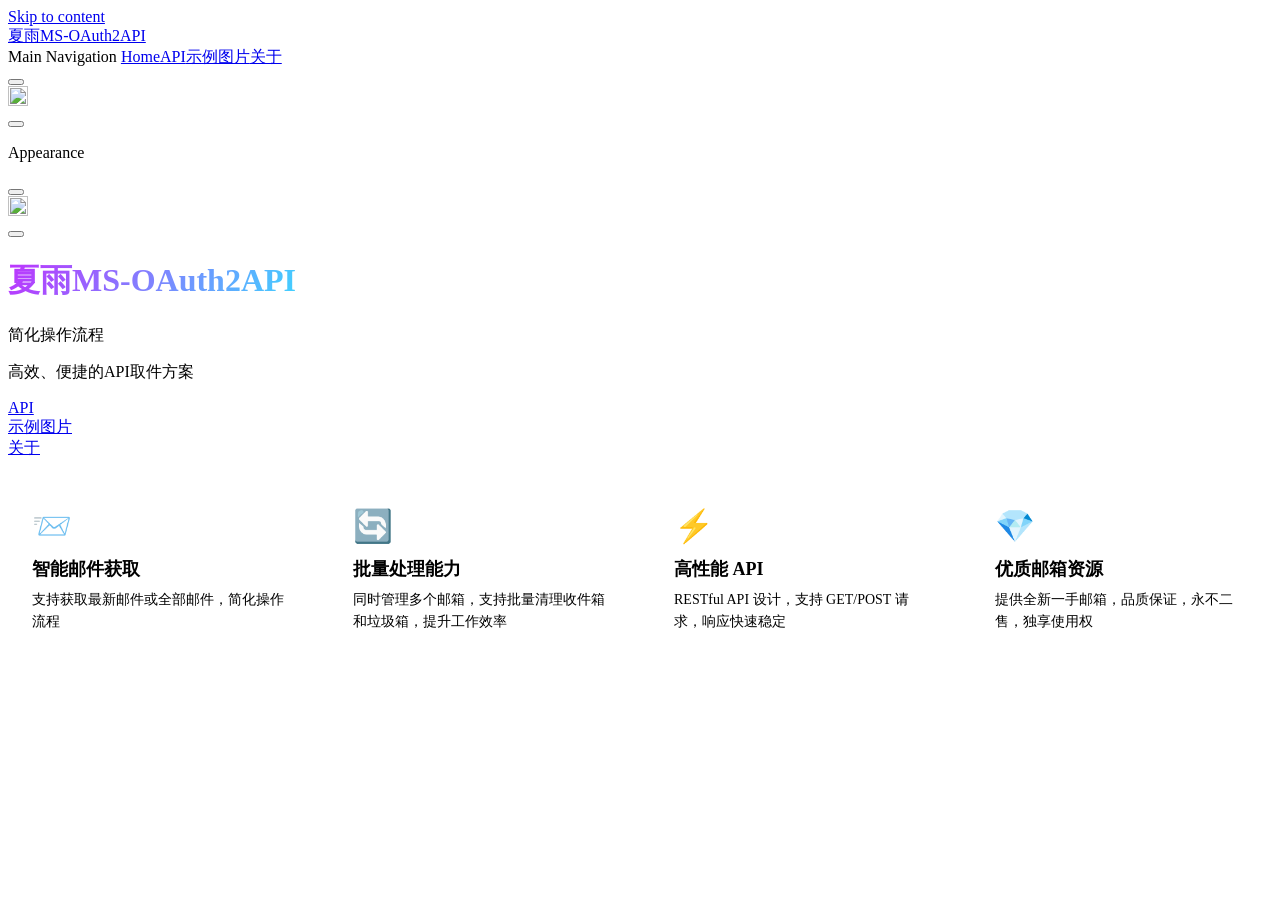
==== commit 310ba7f1: "Update index.html" ====
--- a/public/index.html
+++ b/public/index.html
@@ -17,9 +17,17 @@
     <script>console.log("%c\u611F\u8C22\u60A8\u4F7F\u7528\u672C\u9879\u76EE\uFF01","color: #666; font-size: 11px; margin-top: 5px; margin-bottom: 5px;"),console.log("%c\u4F5C\u8005: HChaohui","color: #007BFF; font-size: 12px; font-weight: bold; margin-bottom: 5px;"),console.log("%c\u5F00\u6E90\u5730\u5740: %chttps://github.com/HChaoHui/msOauth2api","color: #007BFF; font-size: 12px; font-weight: bold;","color: #007BFF; font-size: 12px; text-decoration: underline; cursor: pointer;"),console.log("%c\u5982\u9700\u4F7F\u7528\u6216\u4FEE\u6539\u672C\u9879\u76EE\uFF0C\u8BF7\u4FDD\u7559\u4F5C\u8005\u4FE1\u606F\u3002\u611F\u8C22\u60A8\u7684\u7406\u89E3\u548C\u652F\u6301\uFF01","color: #666; font-size: 11px; margin-top: 5px; margin-bottom: 5px;");</script>
     <script id="check-dark-mode">(()=>{const e=localStorage.getItem("vitepress-theme-appearance")||"auto",a=window.matchMedia("(prefers-color-scheme: dark)").matches;(!e||e==="auto"?a:e==="dark")&&document.documentElement.classList.add("dark")})();</script>
     <script id="check-mac-os">document.documentElement.classList.toggle("mac",/Mac|iPhone|iPod|iPad/i.test(navigator.platform));</script>
+  <style>
+  .VPHero.VPHomeHero .name .clip {
+    background: linear-gradient(120deg, #bd34fe, #41d1ff);
+    -webkit-background-clip: text;
+    background-clip: text;
+    -webkit-text-fill-color: transparent;
+  }
+</style>
   </head>
   <body>
-    <div id="app"><div class="Layout" data-v-d8b57b2d><span tabindex="-1" data-v-c8291ffa></span><a href="#VPContent" class="VPSkipLink visually-hidden" data-v-c8291ffa> Skip to content </a><header class="VPNav" data-v-d8b57b2d data-v-7ad780c2><div class="VPNavBar" data-v-7ad780c2 data-v-9fd4d1dd><div class="wrapper" data-v-9fd4d1dd><div class="container" data-v-9fd4d1dd><div class="title" data-v-9fd4d1dd><div class="VPNavBarTitle" data-v-9fd4d1dd data-v-9f43907a><a class="title" href="/" data-v-9f43907a><span data-v-9f43907a>夏雨MS-OAuth2API</span></a></div></div><div class="content" data-v-9fd4d1dd><div class="content-body" data-v-9fd4d1dd><div class="VPNavBarSearch search" data-v-9fd4d1dd></div><nav aria-labelledby="main-nav-aria-label" class="VPNavBarMenu menu" data-v-9fd4d1dd data-v-afb2845e><span id="main-nav-aria-label" class="visually-hidden" data-v-afb2845e> Main Navigation </span><a class="VPLink link VPNavBarMenuLink active" href="/" tabindex="0" data-v-afb2845e data-v-815115f5><span data-v-815115f5>Home</span></a><a class="VPLink link VPNavBarMenuLink" href="/api.html" tabindex="0" data-v-afb2845e data-v-815115f5><span data-v-815115f5>API</span></a><a class="VPLink link VPNavBarMenuLink" href="/image.html" tabindex="0" data-v-afb2845e data-v-815115f5><span data-v-815115f5>示例图片</span></a><a class="VPLink link VPNavBarMenuLink" href="/about.html" tabindex="0" data-v-afb2845e data-v-815115f5><span data-v-815115f5>关于</span></a></nav><div class="VPNavBarAppearance appearance" data-v-9fd4d1dd data-v-3f90c1a5><button class="VPSwitch VPSwitchAppearance" type="button" role="switch" title aria-checked="false" data-v-3f90c1a5 data-v-be9742d9 data-v-b4ccac88><span class="check" data-v-b4ccac88><span class="icon" data-v-b4ccac88><span class="vpi-sun sun" data-v-be9742d9></span><span class="vpi-moon moon" data-v-be9742d9></span></span></span></button></div><div class="VPSocialLinks VPNavBarSocialLinks social-links" data-v-9fd4d1dd data-v-ef6192dc data-v-e71e869c><a class="VPSocialLink no-icon" href="https://github.com/HChaoHui/msOauth2api" aria-label="github" target="_blank" rel="noopener" data-v-e71e869c data-v-60a9a2d3><span class="vpi-social-github"></span></a><a class="VPSocialLink no-icon" href="https://unix.xin" aria-label target="_blank" rel="noopener" data-v-e71e869c data-v-60a9a2d3><img src="/xyrj.png" width="20" height="20" /></a></div><div class="VPFlyout VPNavBarExtra extra" data-v-9fd4d1dd data-v-f953d92f data-v-bfe7971f><button type="button" class="button" aria-haspopup="true" aria-expanded="false" aria-label="extra navigation" data-v-bfe7971f><span class="vpi-more-horizontal icon" data-v-bfe7971f></span></button><div class="menu" data-v-bfe7971f><div class="VPMenu" data-v-bfe7971f data-v-20ed86d6><div class="group" data-v-f953d92f><div class="item appearance" data-v-f953d92f><p class="label" data-v-f953d92f>Appearance</p><div class="appearance-action" data-v-f953d92f><button class="VPSwitch VPSwitchAppearance" type="button" role="switch" title aria-checked="false" data-v-f953d92f data-v-be9742d9 data-v-b4ccac88><span class="check" data-v-b4ccac88><span class="icon" data-v-b4ccac88><span class="vpi-sun sun" data-v-be9742d9></span><span class="vpi-moon moon" data-v-be9742d9></span></span></span></button></div></div></div><div class="group" data-v-f953d92f><div class="item social-links" data-v-f953d92f><div class="VPSocialLinks social-links-list" data-v-f953d92f data-v-e71e869c><a class="VPSocialLink no-icon" href="https://github.com/HChaoHui/msOauth2api" aria-label="github" target="_blank" rel="noopener" data-v-e71e869c data-v-60a9a2d3><span class="vpi-social-github"></span></a><a class="VPSocialLink no-icon" href="https://unix.xin" aria-label target="_blank" rel="noopener" data-v-e71e869c data-v-60a9a2d3><img src="/xyrj.png" width="20" height="20" /></a></div></div></div></div></div></div><button type="button" class="VPNavBarHamburger hamburger" aria-label="mobile navigation" aria-expanded="false" aria-controls="VPNavScreen" data-v-9fd4d1dd data-v-6bee1efd><span class="container" data-v-6bee1efd><span class="top" data-v-6bee1efd></span><span class="middle" data-v-6bee1efd></span><span class="bottom" data-v-6bee1efd></span></span></button></div></div></div></div><div class="divider" data-v-9fd4d1dd><div class="divider-line" data-v-9fd4d1dd></div></div></div></header><div class="VPContent is-home" id="VPContent" data-v-d8b57b2d data-v-9a6c75ad><div class="VPHome" data-v-9a6c75ad data-v-07b1ad08><div class="VPHero VPHomeHero" data-v-07b1ad08 data-v-b10c5094><div class="container" data-v-b10c5094><div class="main" data-v-b10c5094><h1 class="name" data-v-b10c5094><span class="clip" data-v-b10c5094>夏雨MS-OAuth2API</span></h1><p class="text" data-v-b10c5094>简化操作流程</p><p class="tagline" data-v-b10c5094>高效、便捷的API取件方案</p><div class="actions" data-v-b10c5094><div class="action" data-v-b10c5094><a class="VPButton medium alt" href="/api.html" data-v-b10c5094 data-v-93dc4167>API</a></div><div class="action" data-v-b10c5094><a class="VPButton medium alt" href="/image.html" data-v-b10c5094 data-v-93dc4167>示例图片</a></div><div class="action" data-v-b10c5094><a class="VPButton medium brand" href="/about.html" data-v-b10c5094 data-v-93dc4167>关于</a></div></div></div></div></div><div class="vp-doc container" style="" data-v-07b1ad08 data-v-c141a4bd><div style="position:relative;" data-v-07b1ad08><div><div><style>.custom-features-grid{display:grid;grid-template-columns:repeat(auto-fit,minmax(240px,1fr));gap:20px;margin:24px 0}.custom-feature-card{background-color:var(--vp-c-bg-soft);border:1px solid var(--vp-c-gutter);border-radius:12px;padding:24px;transition:all .3s ease;text-align:left}.custom-feature-card:hover{border-color:var(--vp-c-brand-1);transform:translateY(-2px);box-shadow:var(--vp-shadow-2)}.custom-feature-icon{font-size:32px;margin-bottom:12px;display:inline-block}.custom-feature-title{font-size:18px;font-weight:600;color:var(--vp-c-text-1);margin-bottom:8px}.custom-feature-desc{font-size:14px;color:var(--vp-c-text-2);line-height:1.6;margin:0}</style><div class="custom-features-grid"><div class="custom-feature-card"><div class="custom-feature-icon">📨</div><div class="custom-feature-title">智能邮件获取</div><p class="custom-feature-desc">支持获取最新邮件或全部邮件，简化操作流程</p></div><div class="custom-feature-card"><div class="custom-feature-icon">🔄</div><div class="custom-feature-title">批量处理能力</div><p class="custom-feature-desc">同时管理多个邮箱，支持批量清理收件箱和垃圾箱，提升工作效率</p></div><div class="custom-feature-card"><div class="custom-feature-icon">⚡</div><div class="custom-feature-title">高性能 API</div><p class="custom-feature-desc">RESTful API 设计，支持 GET/POST 请求，响应快速稳定</p></div><div class="custom-feature-card"><div class="custom-feature-icon">💎</div><div class="custom-feature-title">优质邮箱资源</div><p class="custom-feature-desc">提供全新一手邮箱，品质保证，永不二售，独享使用权</p></div></div></div></div></div></div></div></div></div></div>
-    <script>window.__VP_HASH_MAP__=JSON.parse("{\"about.md\":\"i7yM7jI7\",\"api.md\":\"dLrLKOxz\",\"image.md\":\"BAAvCJgX\",\"index.md\":\"B__dAFqs\"}");window.__VP_SITE_DATA__=JSON.parse("{\"lang\":\"en-US\",\"dir\":\"ltr\",\"title\":\"夏雨MS-OAuth2API\",\"description\":\"简化操作流程\",\"base\":\"/\",\"head\":[],\"router\":{\"prefetchLinks\":true},\"appearance\":true,\"themeConfig\":{\"nav\":[{\"text\":\"Home\",\"link\":\"/\"},{\"text\":\"API\",\"link\":\"/api\"},{\"text\":\"示例图片\",\"link\":\"/image\"},{\"text\":\"关于\",\"link\":\"/about\"}],\"sidebar\":[{\"text\":\"使用文档\",\"items\":[{\"text\":\"API\",\"link\":\"/api\"},{\"text\":\"示例图片\",\"link\":\"/image\"},{\"text\":\"关于\",\"link\":\"/about\"}]}],\"socialLinks\":[{\"icon\":\"github\",\"link\":\"https://github.com/HChaoHui/msOauth2api\"},{\"icon\":{\"svg\":\"<img src=\\\"/xyrj.png\\\" width=\\\"20\\\" height=\\\"20\\\" />\"},\"link\":\"https://unix.xin\"}]},\"locales\":{},\"scrollOffset\":134,\"cleanUrls\":false}");</script>
+    <div id="app"><div class="Layout" data-v-d8b57b2d><span tabindex="-1" data-v-c8291ffa></span><a href="#VPContent" class="VPSkipLink visually-hidden" data-v-c8291ffa> Skip to content </a><header class="VPNav" data-v-d8b57b2d data-v-7ad780c2><div class="VPNavBar" data-v-7ad780c2 data-v-9fd4d1dd><div class="wrapper" data-v-9fd4d1dd><div class="container" data-v-9fd4d1dd><div class="title" data-v-9fd4d1dd><div class="VPNavBarTitle" data-v-9fd4d1dd data-v-9f43907a><a class="title" href="/" data-v-9f43907a><span data-v-9f43907a>夏雨MS-OAuth2API</span></a></div></div><div class="content" data-v-9fd4d1dd><div class="content-body" data-v-9fd4d1dd><div class="VPNavBarSearch search" data-v-9fd4d1dd></div><nav aria-labelledby="main-nav-aria-label" class="VPNavBarMenu menu" data-v-9fd4d1dd data-v-afb2845e><span id="main-nav-aria-label" class="visually-hidden" data-v-afb2845e> Main Navigation </span><a class="VPLink link VPNavBarMenuLink active" href="/" tabindex="0" data-v-afb2845e data-v-815115f5><span data-v-815115f5>Home</span></a><a class="VPLink link VPNavBarMenuLink" href="/api.html" tabindex="0" data-v-afb2845e data-v-815115f5><span data-v-815115f5>API</span></a><a class="VPLink link VPNavBarMenuLink" href="/image.html" tabindex="0" data-v-afb2845e data-v-815115f5><span data-v-815115f5>示例图片</span></a><a class="VPLink link VPNavBarMenuLink" href="/about.html" tabindex="0" data-v-afb2845e data-v-815115f5><span data-v-815115f5>关于</span></a></nav><div class="VPNavBarAppearance appearance" data-v-9fd4d1dd data-v-3f90c1a5><button class="VPSwitch VPSwitchAppearance" type="button" role="switch" title aria-checked="false" data-v-3f90c1a5 data-v-be9742d9 data-v-b4ccac88><span class="check" data-v-b4ccac88><span class="icon" data-v-b4ccac88><span class="vpi-sun sun" data-v-be9742d9></span><span class="vpi-moon moon" data-v-be9742d9></span></span></span></button></div><div class="VPSocialLinks VPNavBarSocialLinks social-links" data-v-9fd4d1dd data-v-ef6192dc data-v-e71e869c><a class="VPSocialLink no-icon" href="https://xyrj.hltx.tk" aria-label target="_blank" rel="noopener" data-v-e71e869c data-v-60a9a2d3><img src="/xyrj.png" width="20" height="20" /></a></div><div class="VPFlyout VPNavBarExtra extra" data-v-9fd4d1dd data-v-f953d92f data-v-bfe7971f><button type="button" class="button" aria-haspopup="true" aria-expanded="false" aria-label="extra navigation" data-v-bfe7971f><span class="vpi-more-horizontal icon" data-v-bfe7971f></span></button><div class="menu" data-v-bfe7971f><div class="VPMenu" data-v-bfe7971f data-v-20ed86d6><div class="group" data-v-f953d92f><div class="item appearance" data-v-f953d92f><p class="label" data-v-f953d92f>Appearance</p><div class="appearance-action" data-v-f953d92f><button class="VPSwitch VPSwitchAppearance" type="button" role="switch" title aria-checked="false" data-v-f953d92f data-v-be9742d9 data-v-b4ccac88><span class="check" data-v-b4ccac88><span class="icon" data-v-b4ccac88><span class="vpi-sun sun" data-v-be9742d9></span><span class="vpi-moon moon" data-v-be9742d9></span></span></span></button></div></div></div><div class="group" data-v-f953d92f><div class="item social-links" data-v-f953d92f><div class="VPSocialLinks social-links-list" data-v-f953d92f data-v-e71e869c><a class="VPSocialLink no-icon" href="https://xyrj.hltx.tk" aria-label target="_blank" rel="noopener" data-v-e71e869c data-v-60a9a2d3><img src="/xyrj.png" width="20" height="20" /></a></div></div></div></div></div></div><button type="button" class="VPNavBarHamburger hamburger" aria-label="mobile navigation" aria-expanded="false" aria-controls="VPNavScreen" data-v-9fd4d1dd data-v-6bee1efd><span class="container" data-v-6bee1efd><span class="top" data-v-6bee1efd></span><span class="middle" data-v-6bee1efd></span><span class="bottom" data-v-6bee1efd></span></span></button></div></div></div></div><div class="divider" data-v-9fd4d1dd><div class="divider-line" data-v-9fd4d1dd></div></div></div></header><div class="VPContent is-home" id="VPContent" data-v-d8b57b2d data-v-9a6c75ad><div class="VPHome" data-v-9a6c75ad data-v-07b1ad08><div class="VPHero VPHomeHero" data-v-07b1ad08 data-v-b10c5094><div class="container" data-v-b10c5094><div class="main" data-v-b10c5094><h1 class="name" data-v-b10c5094><span class="clip" data-v-b10c5094>夏雨MS-OAuth2API</span></h1><p class="text" data-v-b10c5094>简化操作流程</p><p class="tagline" data-v-b10c5094>高效、便捷的API取件方案</p><div class="actions" data-v-b10c5094><div class="action" data-v-b10c5094><a class="VPButton medium alt" href="/api.html" data-v-b10c5094 data-v-93dc4167>API</a></div><div class="action" data-v-b10c5094><a class="VPButton medium alt" href="/image.html" data-v-b10c5094 data-v-93dc4167>示例图片</a></div><div class="action" data-v-b10c5094><a class="VPButton medium brand" href="/about.html" data-v-b10c5094 data-v-93dc4167>关于</a></div></div></div></div></div><div class="vp-doc container" style="" data-v-07b1ad08 data-v-c141a4bd><div style="position:relative;" data-v-07b1ad08><div><div><style>.custom-features-grid{display:grid;grid-template-columns:repeat(auto-fit,minmax(240px,1fr));gap:20px;margin:24px 0}.custom-feature-card{background-color:var(--vp-c-bg-soft);border:1px solid var(--vp-c-gutter);border-radius:12px;padding:24px;transition:all .3s ease;text-align:left}.custom-feature-card:hover{border-color:var(--vp-c-brand-1);transform:translateY(-2px);box-shadow:var(--vp-shadow-2)}.custom-feature-icon{font-size:32px;margin-bottom:12px;display:inline-block}.custom-feature-title{font-size:18px;font-weight:600;color:var(--vp-c-text-1);margin-bottom:8px}.custom-feature-desc{font-size:14px;color:var(--vp-c-text-2);line-height:1.6;margin:0}</style><div class="custom-features-grid"><div class="custom-feature-card"><div class="custom-feature-icon">📨</div><div class="custom-feature-title">智能邮件获取</div><p class="custom-feature-desc">支持获取最新邮件或全部邮件，简化操作流程</p></div><div class="custom-feature-card"><div class="custom-feature-icon">🔄</div><div class="custom-feature-title">批量处理能力</div><p class="custom-feature-desc">同时管理多个邮箱，支持批量清理收件箱和垃圾箱，提升工作效率</p></div><div class="custom-feature-card"><div class="custom-feature-icon">⚡</div><div class="custom-feature-title">高性能 API</div><p class="custom-feature-desc">RESTful API 设计，支持 GET/POST 请求，响应快速稳定</p></div><div class="custom-feature-card"><div class="custom-feature-icon">💎</div><div class="custom-feature-title">优质邮箱资源</div><p class="custom-feature-desc">提供全新一手邮箱，品质保证，永不二售，独享使用权</p></div></div></div></div></div></div></div></div></div></div>
+    <script>window.__VP_HASH_MAP__=JSON.parse("{\"about.md\":\"i7yM7jI7\",\"api.md\":\"dLrLKOxz\",\"image.md\":\"BAAvCJgX\",\"index.md\":\"B__dAFqs\"}");window.__VP_SITE_DATA__=JSON.parse("{\"lang\":\"en-US\",\"dir\":\"ltr\",\"title\":\"夏雨MS-OAuth2API\",\"description\":\"简化操作流程\",\"base\":\"/\",\"head\":[],\"router\":{\"prefetchLinks\":true},\"appearance\":true,\"themeConfig\":{\"nav\":[{\"text\":\"Home\",\"link\":\"/\"},{\"text\":\"API\",\"link\":\"/api\"},{\"text\":\"示例图片\",\"link\":\"/image\"},{\"text\":\"关于\",\"link\":\"/about\"}],\"sidebar\":[{\"text\":\"使用文档\",\"items\":[{\"text\":\"API\",\"link\":\"/api\"},{\"text\":\"示例图片\",\"link\":\"/image\"},{\"text\":\"关于\",\"link\":\"/about\"}]}],\"socialLinks\":[{\"icon\":{\"svg\":\"<img src=\\\"/xyrj.png\\\" width=\\\"20\\\" height=\\\"20\\\" />\"},\"link\":\"https://xyrj.hltx.tk\"}]},\"locales\":{},\"scrollOffset\":134,\"cleanUrls\":false}");</script>
   </body>
 </html>
